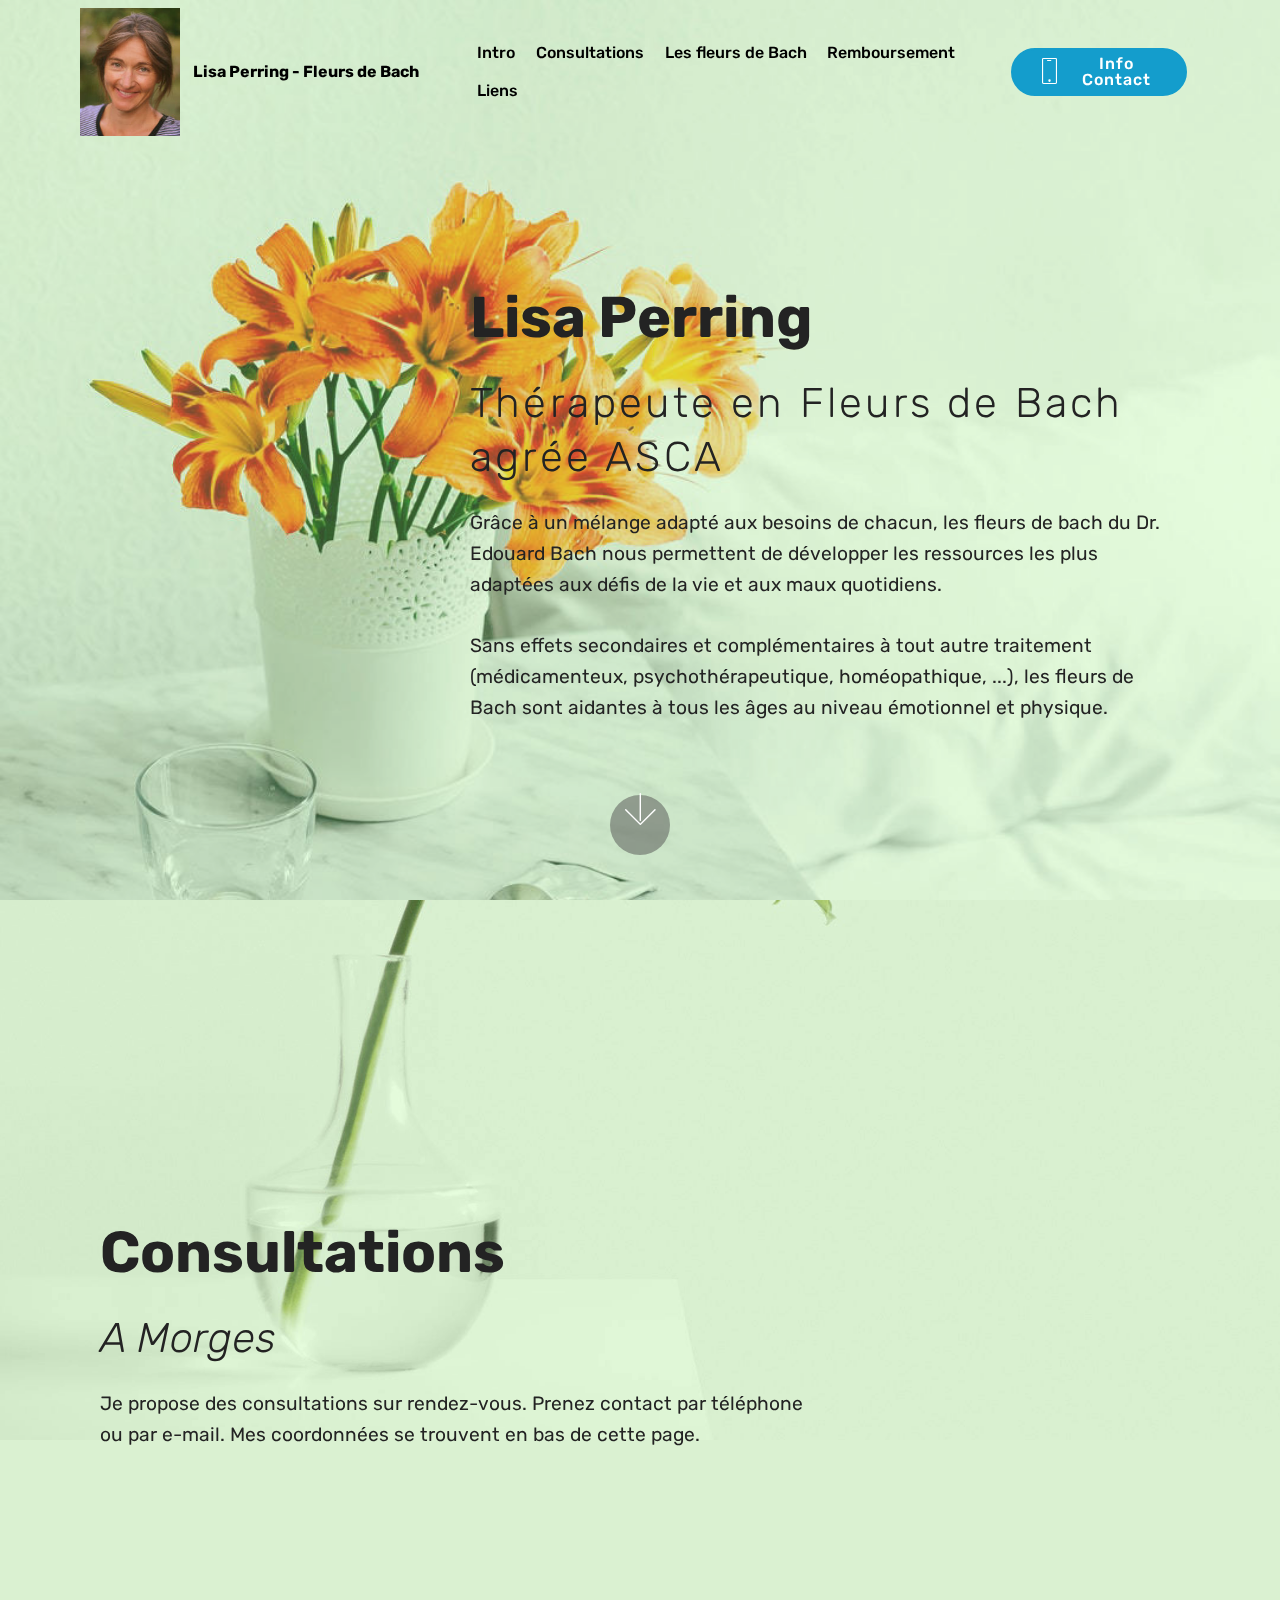
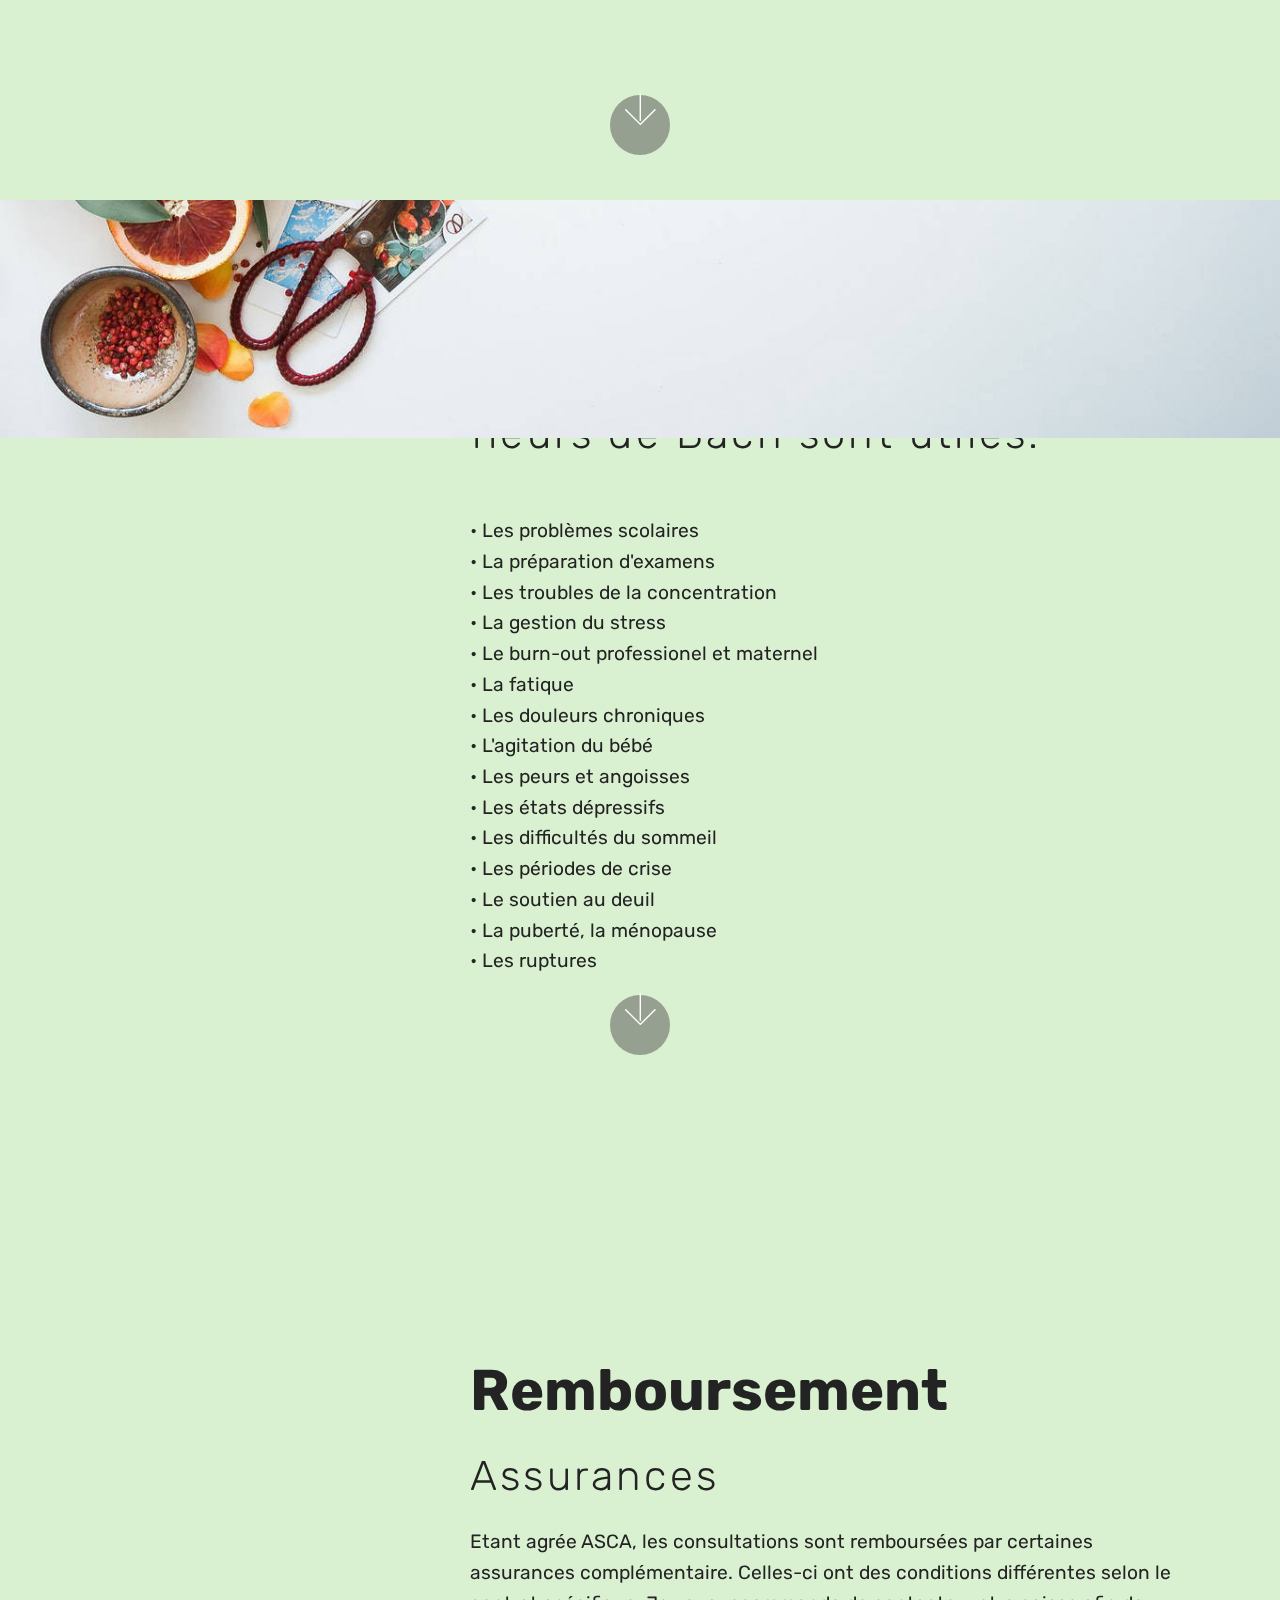
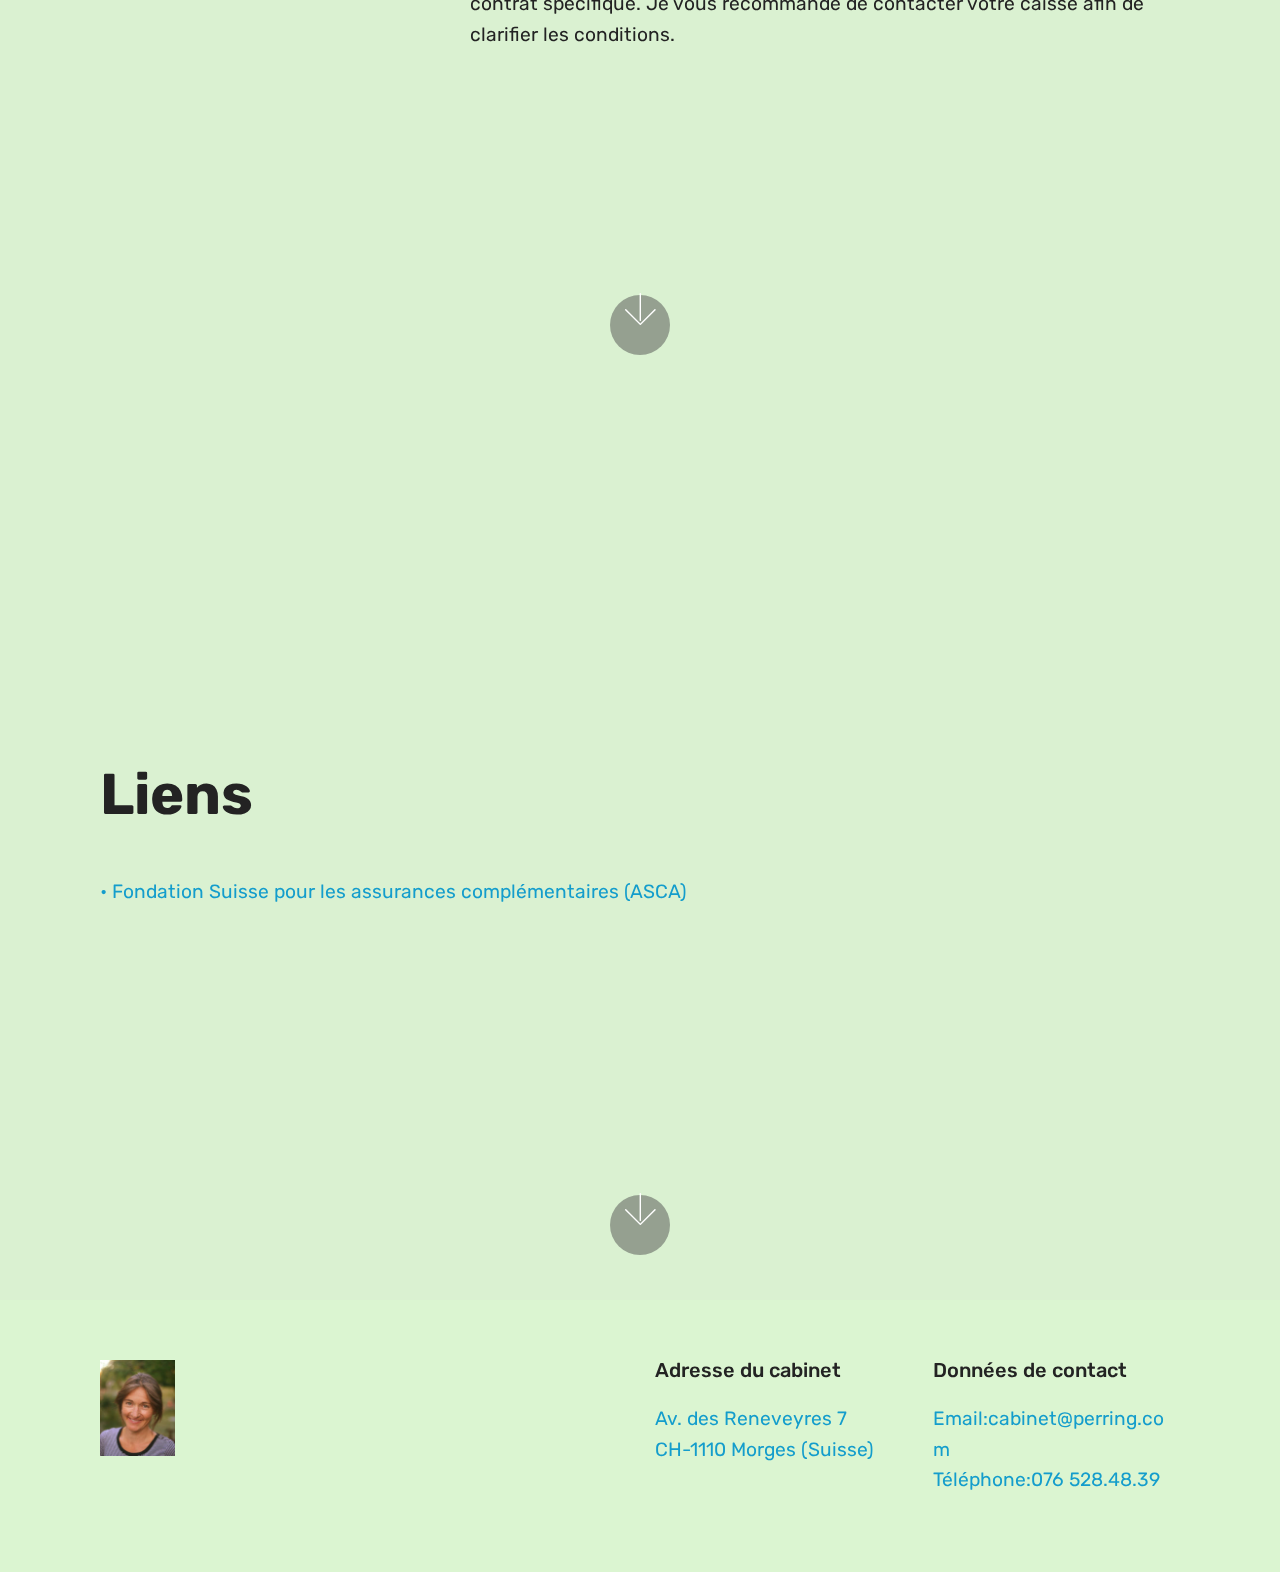
==== index.html @ 77d09613 "create github pages" ====
<!DOCTYPE html>
<html >
<head>
  <!-- Site made with Mobirise Website Builder v4.7.1, https://mobirise.com -->
  <meta charset="UTF-8">
  <meta http-equiv="X-UA-Compatible" content="IE=edge">
  <meta name="generator" content="Mobirise v4.7.1, mobirise.com">
  <meta name="viewport" content="width=device-width, initial-scale=1, minimum-scale=1">
  <link rel="shortcut icon" href="assets/images/img-2316-476x607-1-206x263.jpg" type="image/x-icon">
  <meta name="description" content="Lisa Perring
Psychologue Psychothérapeute
à Morges et à Lausanne, Suisse">
  <title>Home</title>
  <link rel="stylesheet" href="assets/web/assets/mobirise-icons/mobirise-icons.css">
  <link rel="stylesheet" href="assets/tether/tether.min.css">
  <link rel="stylesheet" href="assets/bootstrap/css/bootstrap.min.css">
  <link rel="stylesheet" href="assets/bootstrap/css/bootstrap-grid.min.css">
  <link rel="stylesheet" href="assets/bootstrap/css/bootstrap-reboot.min.css">
  <link rel="stylesheet" href="assets/socicon/css/styles.css">
  <link rel="stylesheet" href="assets/dropdown/css/style.css">
  <link rel="stylesheet" href="assets/theme/css/style.css">
  <link rel="stylesheet" href="assets/mobirise/css/mbr-additional.css" type="text/css">
  
  
  
</head>
<body>
  <section class="menu cid-r0YOyuI8vA" once="menu" id="menu2-h">

    

    <nav class="navbar navbar-expand beta-menu navbar-dropdown align-items-center navbar-fixed-top navbar-toggleable-sm bg-color transparent">
        <button class="navbar-toggler navbar-toggler-right" type="button" data-toggle="collapse" data-target="#navbarSupportedContent" aria-controls="navbarSupportedContent" aria-expanded="false" aria-label="Toggle navigation">
            <div class="hamburger">
                <span></span>
                <span></span>
                <span></span>
                <span></span>
            </div>
        </button>
        <div class="menu-logo">
            <div class="navbar-brand">
                <span class="navbar-logo">
                    <a href="portrait.html">
                        <img src="assets/images/img-2316-476x607-1-206x263.jpg" alt="Lisa Perring" title="" style="height: 8rem;">
                    </a>
                </span>
                <span class="navbar-caption-wrap"><a class="navbar-caption text-black display-4" href="index.html#footer1-2">Lisa Perring - Fleurs de Bach</a></span>
            </div>
        </div>
        <div class="collapse navbar-collapse" id="navbarSupportedContent">
            <ul class="navbar-nav nav-dropdown" data-app-modern-menu="true"><li class="nav-item">
                    <a class="nav-link link text-black display-4" href="index.html#header10-7">
                        Intro</a>
                </li>
                <li class="nav-item">
                    <a class="nav-link link text-black display-4" href="index.html#header9-b">
                        Consultations</a>
                </li><li class="nav-item"><a class="nav-link link text-black display-4" href="index.html#header10-d">Les fleurs de Bach</a></li><li class="nav-item"><a class="nav-link link text-black display-4" href="index.html#header10-l">
                        Remboursement</a></li><li class="nav-item"><a class="nav-link link text-black display-4" href="index.html#features13-j">
                        Liens</a></li><li class="nav-item"><a class="nav-link link text-black display-4" href="index.html#features13-j"></a></li></ul>
            <div class="navbar-buttons mbr-section-btn"><a class="btn btn-sm btn-primary display-4" href="index.html#footer1-2">
                    <span class="btn-icon mbri-mobile mbr-iconfont mbr-iconfont-btn">
                    </span>Info Contact</a></div>
        </div>
    </nav>
</section>

<section class="engine"><a href="https://mobirise.ws">Mobirise</a></section><section class="header10 cid-r0YFsE77Mt mbr-fullscreen mbr-parallax-background" id="header10-7">

    

    <div class="mbr-overlay" style="opacity: 0.3; background-color: rgb(173, 250, 144);">
    </div>

    <div class="container">
        <div class="media-container-column mbr-white col-lg-8 col-md-10 ml-auto">
            <h1 class="mbr-section-title align-right mbr-bold pb-3 mbr-fonts-style display-1">
                <br><br>Lisa Perring</h1>
            <h3 class="mbr-section-subtitle align-right mbr-light pb-3 mbr-fonts-style display-2">
                Thérapeute en Fleurs de Bach agrée ASCA<br></h3>
            <p class="mbr-text align-right pb-3 mbr-fonts-style display-7">Grâce à un mélange adapté aux besoins de chacun, les fleurs de bach du Dr. Edouard Bach nous permettent de développer les ressources les plus adaptées aux défis de la vie et aux maux quotidiens.<br><br>Sans effets secondaires et complémentaires à tout autre traitement (médicamenteux, psychothérapeutique, homéopathique, ...), les fleurs de Bach sont aidantes à tous les âges au niveau émotionnel et physique.<br>
            </p>
            
        </div>
    </div>

    <div class="mbr-arrow hidden-sm-down" aria-hidden="true">
        <a href="#next">
            <i class="mbri-down mbr-iconfont"></i>
        </a>
    </div>
</section>

<section class="header9 cid-r0YI97Ew5Q mbr-fullscreen mbr-parallax-background" id="header9-b">

    

    <div class="mbr-overlay" style="opacity: 0.3; background-color: rgb(173, 250, 144);">
    </div>

    <div class="container">
        <div class="media-container-column mbr-white col-md-8">
            <h1 class="mbr-section-title align-left mbr-bold pb-3 mbr-fonts-style display-1">
                Consultations</h1>
            <h3 class="mbr-section-subtitle align-left mbr-light pb-3 mbr-fonts-style display-2">
                A Morges</h3>
            <p class="mbr-text align-left pb-3 mbr-fonts-style display-7">
                Je propose des consultations sur rendez-vous. Prenez contact par téléphone ou par e-mail. Mes coordonnées se trouvent en bas de cette page.<br>
            </p>
            
        </div>
    </div>

    <div class="mbr-arrow hidden-sm-down" aria-hidden="true">
        <a href="#next">
            <i class="mbri-down mbr-iconfont"></i>
        </a>
    </div>
</section>

<section class="header10 cid-r0YLn61KOE mbr-fullscreen mbr-parallax-background" id="header10-d">

    

    <div class="mbr-overlay" style="opacity: 0.3; background-color: rgb(173, 250, 144);">
    </div>

    <div class="container">
        <div class="media-container-column mbr-white col-lg-8 col-md-10 ml-auto">
            <h1 class="mbr-section-title align-right mbr-bold pb-3 mbr-fonts-style display-1">
                Les fleurs de Bach</h1>
            <h3 class="mbr-section-subtitle align-right mbr-light pb-3 mbr-fonts-style display-2">Exemples de situations où les fleurs de Bach sont utiles:</h3>
            <p class="mbr-text align-right pb-3 mbr-fonts-style display-7"><br>• Les problèmes scolaires<br>• La préparation d'examens<br>• Les troubles de la concentration<br>• La gestion du stress<br>• Le burn-out professionel et maternel<br>• La fatique<br>• Les douleurs chroniques<br>• L'agitation du bébé<br>• Les peurs et angoisses<br>• Les états dépressifs<br>• Les difficultés du sommeil<br>• Les périodes de crise<br>• Le soutien au deuil<br>• La puberté, la ménopause<br>• Les ruptures<br><br></p>
            
        </div>
    </div>

    <div class="mbr-arrow hidden-sm-down" aria-hidden="true">
        <a href="#next">
            <i class="mbri-down mbr-iconfont"></i>
        </a>
    </div>
</section>

<section class="header10 cid-r0Z6fvhuF3 mbr-fullscreen mbr-parallax-background" id="header10-l">

    

    <div class="mbr-overlay" style="opacity: 0.3; background-color: rgb(173, 250, 144);">
    </div>

    <div class="container">
        <div class="media-container-column mbr-white col-lg-8 col-md-10 ml-auto">
            <h1 class="mbr-section-title align-right mbr-bold pb-3 mbr-fonts-style display-1">
                Remboursement</h1>
            <h3 class="mbr-section-subtitle align-right mbr-light pb-3 mbr-fonts-style display-2">
                Assurances
            </h3>
            <p class="mbr-text align-right pb-3 mbr-fonts-style display-7">Etant agrée ASCA, les consultations sont remboursées par certaines assurances complémentaire. Celles-ci ont des conditions différentes selon le contrat spécifique. Je vous recommande de contacter votre caisse afin de clarifier les conditions. 
<br>
<br><br></p>
            
        </div>
    </div>

    <div class="mbr-arrow hidden-sm-down" aria-hidden="true">
        <a href="#next">
            <i class="mbri-down mbr-iconfont"></i>
        </a>
    </div>
</section>

<section class="header9 cid-r0ZU2WTufn mbr-fullscreen mbr-parallax-background" id="header9-o">

    

    <div class="mbr-overlay" style="opacity: 0.3; background-color: rgb(173, 250, 144);">
    </div>

    <div class="container">
        <div class="media-container-column mbr-white col-md-8">
            <h1 class="mbr-section-title align-left mbr-bold pb-3 mbr-fonts-style display-1">Liens</h1>
            <h3 class="mbr-section-subtitle align-left mbr-light pb-3 mbr-fonts-style display-2"></h3>
            <p class="mbr-text align-left pb-3 mbr-fonts-style display-7"><a href="http://www.asca.ch/" target="_blank">• Fondation Suisse pour les assurances complémentaires (ASCA)</a><br></p>
            
        </div>
    </div>

    <div class="mbr-arrow hidden-sm-down" aria-hidden="true">
        <a href="#next">
            <i class="mbri-down mbr-iconfont"></i>
        </a>
    </div>
</section>

<section class="cid-r0YBM4GACG" id="footer1-2">

    

    

    <div class="container">
        <div class="media-container-row content text-white">
            <div class="col-12 col-md-3">
                <div class="media-wrap">
                    <a href="portrait.html">
                        <img src="assets/images/img-2316-476x607-154x196.jpg" alt="Lisa Perring" title="">
                    </a>
                </div>
            </div>
            <div class="col-12 col-md-3 mbr-fonts-style display-7">
                <h5 class="pb-3"></h5>
                <p class="mbr-text"><br><br></p>
            </div>
            <div class="col-12 col-md-3 mbr-fonts-style display-7">
                <h5 class="pb-3">Adresse du cabinet&nbsp;</h5>
                <p class="mbr-text"><a href="https://goo.gl/maps/WvQCCeCh9PP2" target="_blank">Av. des Reneveyres 7</a><br><a href="https://goo.gl/maps/WvQCCeCh9PP2" target="_blank">CH-1110 Morges (Suisse)</a></p>
            </div>
            <div class="col-12 col-md-3 mbr-fonts-style display-7">
                <h5 class="pb-3">Données de contact</h5>
                <p class="mbr-text"><a href="mailto:cabinet@perring.com">Email:cabinet@perring.com</a><br><a href="tel:+41765284839">Téléphone:076 528.48.39</a><br></p>
            </div>
        </div>
        
    </div>
</section>


  <script src="assets/web/assets/jquery/jquery.min.js"></script>
  <script src="assets/popper/popper.min.js"></script>
  <script src="assets/tether/tether.min.js"></script>
  <script src="assets/bootstrap/js/bootstrap.min.js"></script>
  <script src="assets/dropdown/js/script.min.js"></script>
  <script src="assets/touchswipe/jquery.touch-swipe.min.js"></script>
  <script src="assets/parallax/jarallax.min.js"></script>
  <script src="assets/smoothscroll/smooth-scroll.js"></script>
  <script src="assets/theme/js/script.js"></script>
  
  
</body>
</html>
---- assets/web/assets/mobirise-icons/mobirise-icons.css ----
@font-face {
  font-family: 'MobiriseIcons';
  src:  url('mobirise-icons.eot?spat4u');
  src:  url('mobirise-icons.eot?spat4u#iefix') format('embedded-opentype'),
    url('mobirise-icons.ttf?spat4u') format('truetype'),
    url('mobirise-icons.woff?spat4u') format('woff'),
    url('mobirise-icons.svg?spat4u#MobiriseIcons') format('svg');
  font-weight: normal;
  font-style: normal;
}

[class^="mbri-"], [class*=" mbri-"] {
  /* use !important to prevent issues with browser extensions that change fonts */
  font-family: MobiriseIcons !important;
  speak: none;
  font-style: normal;
  font-weight: normal;
  font-variant: normal;
  text-transform: none;
  line-height: 1;

  /* Better Font Rendering =========== */
  -webkit-font-smoothing: antialiased;
  -moz-osx-font-smoothing: grayscale;
}

.mbri-add-submenu:before {
  content: "\e900";
}
.mbri-alert:before {
  content: "\e901";
}
.mbri-align-center:before {
  content: "\e902";
}
.mbri-align-justify:before {
  content: "\e903";
}
.mbri-align-left:before {
  content: "\e904";
}
.mbri-align-right:before {
  content: "\e905";
}
.mbri-android:before {
  content: "\e906";
}
.mbri-apple:before {
  content: "\e907";
}
.mbri-arrow-down:before {
  content: "\e908";
}
.mbri-arrow-next:before {
  content: "\e909";
}
.mbri-arrow-prev:before {
  content: "\e90a";
}
.mbri-arrow-up:before {
  content: "\e90b";
}
.mbri-bold:before {
  content: "\e90c";
}
.mbri-bookmark:before {
  content: "\e90d";
}
.mbri-bootstrap:before {
  content: "\e90e";
}
.mbri-briefcase:before {
  content: "\e90f";
}
.mbri-browse:before {
  content: "\e910";
}
.mbri-bulleted-list:before {
  content: "\e911";
}
.mbri-calendar:before {
  content: "\e912";
}
.mbri-camera:before {
  content: "\e913";
}
.mbri-cart-add:before {
  content: "\e914";
}
.mbri-cart-full:before {
  content: "\e915";
}
.mbri-cash:before {
  content: "\e916";
}
.mbri-change-style:before {
  content: "\e917";
}
.mbri-chat:before {
  content: "\e918";
}
.mbri-clock:before {
  content: "\e919";
}
.mbri-close:before {
  content: "\e91a";
}
.mbri-cloud:before {
  content: "\e91b";
}
.mbri-code:before {
  content: "\e91c";
}
.mbri-contact-form:before {
  content: "\e91d";
}
.mbri-credit-card:before {
  content: "\e91e";
}
.mbri-cursor-click:before {
  content: "\e91f";
}
.mbri-cust-feedback:before {
  content: "\e920";
}
.mbri-database:before {
  content: "\e921";
}
.mbri-delivery:before {
  content: "\e922";
}
.mbri-desktop:before {
  content: "\e923";
}
.mbri-devices:before {
  content: "\e924";
}
.mbri-down:before {
  content: "\e925";
}
.mbri-download:before {
  content: "\e989";
}
.mbri-drag-n-drop:before {
  content: "\e927";
}
.mbri-drag-n-drop2:before {
  content: "\e928";
}
.mbri-edit:before {
  content: "\e929";
}
.mbri-edit2:before {
  content: "\e92a";
}
.mbri-error:before {
  content: "\e92b";
}
.mbri-extension:before {
  content: "\e92c";
}
.mbri-features:before {
  content: "\e92d";
}
.mbri-file:before {
  content: "\e92e";
}
.mbri-flag:before {
  content: "\e92f";
}
.mbri-folder:before {
  content: "\e930";
}
.mbri-gift:before {
  content: "\e931";
}
.mbri-github:before {
  content: "\e932";
}
.mbri-globe:before {
  content: "\e933";
}
.mbri-globe-2:before {
  content: "\e934";
}
.mbri-growing-chart:before {
  content: "\e935";
}
.mbri-hearth:before {
  content: "\e936";
}
.mbri-help:before {
  content: "\e937";
}
.mbri-home:before {
  content: "\e938";
}
.mbri-hot-cup:before {
  content: "\e939";
}
.mbri-idea:before {
  content: "\e93a";
}
.mbri-image-gallery:before {
  content: "\e93b";
}
.mbri-image-slider:before {
  content: "\e93c";
}
.mbri-info:before {
  content: "\e93d";
}
.mbri-italic:before {
  content: "\e93e";
}
.mbri-key:before {
  content: "\e93f";
}
.mbri-laptop:before {
  content: "\e940";
}
.mbri-layers:before {
  content: "\e941";
}
.mbri-left-right:before {
  content: "\e942";
}
.mbri-left:before {
  content: "\e943";
}
.mbri-letter:before {
  content: "\e944";
}
.mbri-like:before {
  content: "\e945";
}
.mbri-link:before {
  content: "\e946";
}
.mbri-lock:before {
  content: "\e947";
}
.mbri-login:before {
  content: "\e948";
}
.mbri-logout:before {
  content: "\e949";
}
.mbri-magic-stick:before {
  content: "\e94a";
}
.mbri-map-pin:before {
  content: "\e94b";
}
.mbri-menu:before {
  content: "\e94c";
}
.mbri-mobile:before {
  content: "\e94d";
}
.mbri-mobile2:before {
  content: "\e94e";
}
.mbri-mobirise:before {
  content: "\e94f";
}
.mbri-more-horizontal:before {
  content: "\e950";
}
.mbri-more-vertical:before {
  content: "\e951";
}
.mbri-music:before {
  content: "\e952";
}
.mbri-new-file:before {
  content: "\e953";
}
.mbri-numbered-list:before {
  content: "\e954";
}
.mbri-opened-folder:before {
  content: "\e955";
}
.mbri-pages:before {
  content: "\e956";
}
.mbri-paper-plane:before {
  content: "\e957";
}
.mbri-paperclip:before {
  content: "\e958";
}
.mbri-photo:before {
  content: "\e959";
}
.mbri-photos:before {
  content: "\e95a";
}
.mbri-pin:before {
  content: "\e95b";
}
.mbri-play:before {
  content: "\e95c";
}
.mbri-plus:before {
  content: "\e95d";
}
.mbri-preview:before {
  content: "\e95e";
}
.mbri-print:before {
  content: "\e95f";
}
.mbri-protect:before {
  content: "\e960";
}
.mbri-question:before {
  content: "\e961";
}
.mbri-quote-left:before {
  content: "\e962";
}
.mbri-quote-right:before {
  content: "\e963";
}
.mbri-refresh:before {
  content: "\e964";
}
.mbri-responsive:before {
  content: "\e965";
}
.mbri-right:before {
  content: "\e966";
}
.mbri-rocket:before {
  content: "\e967";
}
.mbri-sad-face:before {
  content: "\e968";
}
.mbri-sale:before {
  content: "\e969";
}
.mbri-save:before {
  content: "\e96a";
}
.mbri-search:before {
  content: "\e96b";
}
.mbri-setting:before {
  content: "\e96c";
}
.mbri-setting2:before {
  content: "\e96d";
}
.mbri-setting3:before {
  content: "\e96e";
}
.mbri-share:before {
  content: "\e96f";
}
.mbri-shopping-bag:before {
  content: "\e970";
}
.mbri-shopping-basket:before {
  content: "\e971";
}
.mbri-shopping-cart:before {
  content: "\e972";
}
.mbri-sites:before {
  content: "\e973";
}
.mbri-smile-face:before {
  content: "\e974";
}
.mbri-speed:before {
  content: "\e975";
}
.mbri-star:before {
  content: "\e976";
}
.mbri-success:before {
  content: "\e977";
}
.mbri-sun:before {
  content: "\e978";
}
.mbri-sun2:before {
  content: "\e979";
}
.mbri-tablet:before {
  content: "\e97a";
}
.mbri-tablet-vertical:before {
  content: "\e97b";
}
.mbri-target:before {
  content: "\e97c";
}
.mbri-timer:before {
  content: "\e97d";
}
.mbri-to-ftp:before {
  content: "\e97e";
}
.mbri-to-local-drive:before {
  content: "\e97f";
}
.mbri-touch-swipe:before {
  content: "\e980";
}
.mbri-touch:before {
  content: "\e981";
}
.mbri-trash:before {
  content: "\e982";
}
.mbri-underline:before {
  content: "\e983";
}
.mbri-unlink:before {
  content: "\e984";
}
.mbri-unlock:before {
  content: "\e985";
}
.mbri-up-down:before {
  content: "\e986";
}
.mbri-up:before {
  content: "\e987";
}
.mbri-update:before {
  content: "\e988";
}
.mbri-upload:before {
 content: "\e926"; 
}
.mbri-user:before {
  content: "\e98a";
}
.mbri-user2:before {
  content: "\e98b";
}
.mbri-users:before {
  content: "\e98c";
}
.mbri-video:before {
  content: "\e98d";
}
.mbri-video-play:before {
  content: "\e98e";
}
.mbri-watch:before {
  content: "\e98f";
}
.mbri-website-theme:before {
  content: "\e990";
}
.mbri-wifi:before {
  content: "\e991";
}
.mbri-windows:before {
  content: "\e992";
}
.mbri-zoom-out:before {
  content: "\e993";
}
.mbri-redo:before {
  content: "\e994";
}
.mbri-undo:before {
  content: "\e995";
}
---- assets/socicon/css/styles.css ----
@charset "UTF-8";

@font-face {
  font-family: "socicon";
  src:url("../fonts/socicon.eot");
  src:url("../fonts/socicon.eot?#iefix") format("embedded-opentype"),
    url("../fonts/socicon.woff") format("woff"),
    url("../fonts/socicon.ttf") format("truetype"),
    url("../fonts/socicon.svg#socicon") format("svg");
  font-weight: normal;
  font-style: normal;

}

[data-icon]:before {
  font-family: "socicon" !important;
  content: attr(data-icon);
  font-style: normal !important;
  font-weight: normal !important;
  font-variant: normal !important;
  text-transform: none !important;
  speak: none;
  line-height: 1;
  -webkit-font-smoothing: antialiased;
  -moz-osx-font-smoothing: grayscale;
}

[class^="socicon-"]:before,
[class*=" socicon-"]:before {
  font-family: "socicon" !important;
  font-style: normal !important;
  font-weight: normal !important;
  font-variant: normal !important;
  text-transform: none !important;
  speak: none;
  line-height: 1;
  -webkit-font-smoothing: antialiased;
  -moz-osx-font-smoothing: grayscale;
}

.socicon-modelmayhem:before {
  content: "\e000";
}
.socicon-mixcloud:before {
  content: "\e001";
}
.socicon-drupal:before {
  content: "\e002";
}
.socicon-swarm:before {
  content: "\e003";
}
.socicon-istock:before {
  content: "\e004";
}
.socicon-yammer:before {
  content: "\e005";
}
.socicon-ello:before {
  content: "\e006";
}
.socicon-stackoverflow:before {
  content: "\e007";
}
.socicon-persona:before {
  content: "\e008";
}
.socicon-triplej:before {
  content: "\e009";
}
.socicon-houzz:before {
  content: "\e00a";
}
.socicon-rss:before {
  content: "\e00b";
}
.socicon-paypal:before {
  content: "\e00c";
}
.socicon-odnoklassniki:before {
  content: "\e00d";
}
.socicon-airbnb:before {
  content: "\e00e";
}
.socicon-periscope:before {
  content: "\e00f";
}
.socicon-outlook:before {
  content: "\e010";
}
.socicon-coderwall:before {
  content: "\e011";
}
.socicon-tripadvisor:before {
  content: "\e012";
}
.socicon-appnet:before {
  content: "\e013";
}
.socicon-goodreads:before {
  content: "\e014";
}
.socicon-tripit:before {
  content: "\e015";
}
.socicon-lanyrd:before {
  content: "\e016";
}
.socicon-slideshare:before {
  content: "\e017";
}
.socicon-buffer:before {
  content: "\e018";
}
.socicon-disqus:before {
  content: "\e019";
}
.socicon-vkontakte:before {
  content: "\e01a";
}
.socicon-whatsapp:before {
  content: "\e01b";
}
.socicon-patreon:before {
  content: "\e01c";
}
.socicon-storehouse:before {
  content: "\e01d";
}
.socicon-pocket:before {
  content: "\e01e";
}
.socicon-mail:before {
  content: "\e01f";
}
.socicon-blogger:before {
  content: "\e020";
}
.socicon-technorati:before {
  content: "\e021";
}
.socicon-reddit:before {
  content: "\e022";
}
.socicon-dribbble:before {
  content: "\e023";
}
.socicon-stumbleupon:before {
  content: "\e024";
}
.socicon-digg:before {
  content: "\e025";
}
.socicon-envato:before {
  content: "\e026";
}
.socicon-behance:before {
  content: "\e027";
}
.socicon-delicious:before {
  content: "\e028";
}
.socicon-deviantart:before {
  content: "\e029";
}
.socicon-forrst:before {
  content: "\e02a";
}
.socicon-play:before {
  content: "\e02b";
}
.socicon-zerply:before {
  content: "\e02c";
}
.socicon-wikipedia:before {
  content: "\e02d";
}
.socicon-apple:before {
  content: "\e02e";
}
.socicon-flattr:before {
  content: "\e02f";
}
.socicon-github:before {
  content: "\e030";
}
.socicon-renren:before {
  content: "\e031";
}
.socicon-friendfeed:before {
  content: "\e032";
}
.socicon-newsvine:before {
  content: "\e033";
}
.socicon-identica:before {
  content: "\e034";
}
.socicon-bebo:before {
  content: "\e035";
}
.socicon-zynga:before {
  content: "\e036";
}
.socicon-steam:before {
  content: "\e037";
}
.socicon-xbox:before {
  content: "\e038";
}
.socicon-windows:before {
  content: "\e039";
}
.socicon-qq:before {
  content: "\e03a";
}
.socicon-douban:before {
  content: "\e03b";
}
.socicon-meetup:before {
  content: "\e03c";
}
.socicon-playstation:before {
  content: "\e03d";
}
.socicon-android:before {
  content: "\e03e";
}
.socicon-snapchat:before {
  content: "\e03f";
}
.socicon-twitter:before {
  content: "\e040";
}
.socicon-facebook:before {
  content: "\e041";
}
.socicon-googleplus:before {
  content: "\e042";
}
.socicon-pinterest:before {
  content: "\e043";
}
.socicon-foursquare:before {
  content: "\e044";
}
.socicon-yahoo:before {
  content: "\e045";
}
.socicon-skype:before {
  content: "\e046";
}
.socicon-yelp:before {
  content: "\e047";
}
.socicon-feedburner:before {
  content: "\e048";
}
.socicon-linkedin:before {
  content: "\e049";
}
.socicon-viadeo:before {
  content: "\e04a";
}
.socicon-xing:before {
  content: "\e04b";
}
.socicon-myspace:before {
  content: "\e04c";
}
.socicon-soundcloud:before {
  content: "\e04d";
}
.socicon-spotify:before {
  content: "\e04e";
}
.socicon-grooveshark:before {
  content: "\e04f";
}
.socicon-lastfm:before {
  content: "\e050";
}
.socicon-youtube:before {
  content: "\e051";
}
.socicon-vimeo:before {
  content: "\e052";
}
.socicon-dailymotion:before {
  content: "\e053";
}
.socicon-vine:before {
  content: "\e054";
}
.socicon-flickr:before {
  content: "\e055";
}
.socicon-500px:before {
  content: "\e056";
}
.socicon-wordpress:before {
  content: "\e058";
}
.socicon-tumblr:before {
  content: "\e059";
}
.socicon-twitch:before {
  content: "\e05a";
}
.socicon-8tracks:before {
  content: "\e05b";
}
.socicon-amazon:before {
  content: "\e05c";
}
.socicon-icq:before {
  content: "\e05d";
}
.socicon-smugmug:before {
  content: "\e05e";
}
.socicon-ravelry:before {
  content: "\e05f";
}
.socicon-weibo:before {
  content: "\e060";
}
.socicon-baidu:before {
  content: "\e061";
}
.socicon-angellist:before {
  content: "\e062";
}
.socicon-ebay:before {
  content: "\e063";
}
.socicon-imdb:before {
  content: "\e064";
}
.socicon-stayfriends:before {
  content: "\e065";
}
.socicon-residentadvisor:before {
  content: "\e066";
}
.socicon-google:before {
  content: "\e067";
}
.socicon-yandex:before {
  content: "\e068";
}
.socicon-sharethis:before {
  content: "\e069";
}
.socicon-bandcamp:before {
  content: "\e06a";
}
.socicon-itunes:before {
  content: "\e06b";
}
.socicon-deezer:before {
  content: "\e06c";
}
.socicon-telegram:before {
  content: "\e06e";
}
.socicon-openid:before {
  content: "\e06f";
}
.socicon-amplement:before {
  content: "\e070";
}
.socicon-viber:before {
  content: "\e071";
}
.socicon-zomato:before {
  content: "\e072";
}
.socicon-draugiem:before {
  content: "\e074";
}
.socicon-endomodo:before {
  content: "\e075";
}
.socicon-filmweb:before {
  content: "\e076";
}
.socicon-stackexchange:before {
  content: "\e077";
}
.socicon-wykop:before {
  content: "\e078";
}
.socicon-teamspeak:before {
  content: "\e079";
}
.socicon-teamviewer:before {
  content: "\e07a";
}
.socicon-ventrilo:before {
  content: "\e07b";
}
.socicon-younow:before {
  content: "\e07c";
}
.socicon-raidcall:before {
  content: "\e07d";
}
.socicon-mumble:before {
  content: "\e07e";
}
.socicon-medium:before {
  content: "\e06d";
}
.socicon-bebee:before {
  content: "\e07f";
}
.socicon-hitbox:before {
  content: "\e080";
}
.socicon-reverbnation:before {
  content: "\e081";
}
.socicon-formulr:before {
  content: "\e082";
}
.socicon-instagram:before {
  content: "\e057";
}
.socicon-battlenet:before {
  content: "\e083";
}
.socicon-chrome:before {
  content: "\e084";
}
.socicon-discord:before {
  content: "\e086";
}
.socicon-issuu:before {
  content: "\e087";
}
.socicon-macos:before {
  content: "\e088";
}
.socicon-firefox:before {
  content: "\e089";
}
.socicon-opera:before {
  content: "\e08d";
}
.socicon-keybase:before {
  content: "\e090";
}
.socicon-alliance:before {
  content: "\e091";
}
.socicon-livejournal:before {
  content: "\e092";
}
.socicon-googlephotos:before {
  content: "\e093";
}
.socicon-horde:before {
  content: "\e094";
}
.socicon-etsy:before {
  content: "\e095";
}
.socicon-zapier:before {
  content: "\e096";
}
.socicon-google-scholar:before {
  content: "\e097";
}
.socicon-researchgate:before {
  content: "\e098";
}
.socicon-wechat:before {
  content: "\e099";
}
.socicon-strava:before {
  content: "\e09a";
}
.socicon-line:before {
  content: "\e09b";
}
.socicon-lyft:before {
  content: "\e09c";
}
.socicon-uber:before {
  content: "\e09d";
}
.socicon-songkick:before {
  content: "\e09e";
}
.socicon-viewbug:before {
  content: "\e09f";
}
.socicon-googlegroups:before {
  content: "\e0a0";
}
.socicon-quora:before {
  content: "\e073";
}
.socicon-diablo:before {
  content: "\e085";
}
.socicon-blizzard:before {
  content: "\e0a1";
}
.socicon-hearthstone:before {
  content: "\e08b";
}
.socicon-heroes:before {
  content: "\e08a";
}
.socicon-overwatch:before {
  content: "\e08c";
}
.socicon-warcraft:before {
  content: "\e08e";
}
.socicon-starcraft:before {
  content: "\e08f";
}
.socicon-beam:before {
  content: "\e0a2";
}
.socicon-curse:before {
  content: "\e0a3";
}
.socicon-player:before {
  content: "\e0a4";
}
.socicon-streamjar:before {
  content: "\e0a5";
}
.socicon-nintendo:before {
  content: "\e0a6";
}
.socicon-hellocoton:before {
  content: "\e0a7";
}
---- assets/dropdown/css/style.css ----
.navbar-dropdown {
  left: 0;
  padding: 0;
  position: absolute;
  right: 0;
  top: 0;
  transition: all 0.45s ease;
  z-index: 1030;
  background: #282828; }
  .navbar-dropdown .navbar-logo {
    margin-right: 0.8rem;
    transition: margin 0.3s ease-in-out;
    vertical-align: middle; }
    .navbar-dropdown .navbar-logo img {
      height: 3.125rem;
      transition: all 0.3s ease-in-out; }
    .navbar-dropdown .navbar-logo.mbr-iconfont {
      font-size: 3.125rem;
      line-height: 3.125rem; }
  .navbar-dropdown .navbar-caption {
    font-weight: 700;
    white-space: normal;
    vertical-align: -4px;
    line-height: 3.125rem !important; }
    .navbar-dropdown .navbar-caption, .navbar-dropdown .navbar-caption:hover {
      color: inherit;
      text-decoration: none; }
  .navbar-dropdown .mbr-iconfont + .navbar-caption {
    vertical-align: -1px; }
  .navbar-dropdown.navbar-fixed-top {
    position: fixed; }
  .navbar-dropdown .navbar-brand span {
    vertical-align: -4px; }
  .navbar-dropdown.bg-color.transparent {
    background: none; }
  .navbar-dropdown.navbar-short .navbar-brand {
    padding: 0.625rem 0; }
    .navbar-dropdown.navbar-short .navbar-brand span {
      vertical-align: -1px; }
  .navbar-dropdown.navbar-short .navbar-caption {
    line-height: 2.375rem !important;
    vertical-align: -2px; }
  .navbar-dropdown.navbar-short .navbar-logo {
    margin-right: 0.5rem; }
    .navbar-dropdown.navbar-short .navbar-logo img {
      height: 2.375rem; }
    .navbar-dropdown.navbar-short .navbar-logo.mbr-iconfont {
      font-size: 2.375rem;
      line-height: 2.375rem; }
  .navbar-dropdown.navbar-short .mbr-table-cell {
    height: 3.625rem; }
  .navbar-dropdown .navbar-close {
    left: 0.6875rem;
    position: fixed;
    top: 0.75rem;
    z-index: 1000; }
  .navbar-dropdown .hamburger-icon {
    content: "";
    display: inline-block;
    vertical-align: middle;
    width: 16px;
    -webkit-box-shadow: 0 -6px 0 1px #282828,0 0 0 1px #282828,0 6px 0 1px #282828;
    -moz-box-shadow: 0 -6px 0 1px #282828,0 0 0 1px #282828,0 6px 0 1px #282828;
    box-shadow: 0 -6px 0 1px #282828,0 0 0 1px #282828,0 6px 0 1px #282828; }

.dropdown-menu .dropdown-toggle[data-toggle="dropdown-submenu"]::after {
  border-bottom: 0.35em solid transparent;
  border-left: 0.35em solid;
  border-right: 0;
  border-top: 0.35em solid transparent;
  margin-left: 0.3rem; }

.dropdown-menu .dropdown-item:focus {
  outline: 0; }

.nav-dropdown {
  font-size: 0.75rem;
  font-weight: 500;
  height: auto !important; }
  .nav-dropdown .nav-btn {
    padding-left: 1rem; }
  .nav-dropdown .link {
    margin: .667em 1.667em;
    font-weight: 500;
    padding: 0;
    transition: color .2s ease-in-out; }
    .nav-dropdown .link.dropdown-toggle {
      margin-right: 2.583em; }
      .nav-dropdown .link.dropdown-toggle::after {
        margin-left: .25rem;
        border-top: 0.35em solid;
        border-right: 0.35em solid transparent;
        border-left: 0.35em solid transparent;
        border-bottom: 0; }
      .nav-dropdown .link.dropdown-toggle[aria-expanded="true"] {
        margin: 0;
        padding: 0.667em 3.263em  0.667em 1.667em; }
  .nav-dropdown .link::after,
  .nav-dropdown .dropdown-item::after {
    color: inherit; }
  .nav-dropdown .btn {
    font-size: 0.75rem;
    font-weight: 700;
    letter-spacing: 0;
    margin-bottom: 0;
    padding-left: 1.25rem;
    padding-right: 1.25rem; }
  .nav-dropdown .dropdown-menu {
    border-radius: 0;
    border: 0;
    left: 0;
    margin: 0;
    padding-bottom: 1.25rem;
    padding-top: 1.25rem;
    position: relative; }
  .nav-dropdown .dropdown-submenu {
    margin-left: 0.125rem;
    top: 0; }
  .nav-dropdown .dropdown-item {
    font-weight: 500;
    line-height: 2;
    padding: 0.3846em 4.615em 0.3846em 1.5385em;
    position: relative;
    transition: color .2s ease-in-out, background-color .2s ease-in-out; }
    .nav-dropdown .dropdown-item::after {
      margin-top: -0.3077em;
      position: absolute;
      right: 1.1538em;
      top: 50%; }
    .nav-dropdown .dropdown-item:focus, .nav-dropdown .dropdown-item:hover {
      background: none; }

@media (max-width: 767px) {
  .nav-dropdown.navbar-toggleable-sm {
    bottom: 0;
    display: none;
    left: 0;
    overflow-x: hidden;
    position: fixed;
    top: 0;
    transform: translateX(-100%);
    -ms-transform: translateX(-100%);
    -webkit-transform: translateX(-100%);
    width: 18.75rem;
    z-index: 999; } }
.nav-dropdown.navbar-toggleable-xl {
  bottom: 0;
  display: none;
  left: 0;
  overflow-x: hidden;
  position: fixed;
  top: 0;
  transform: translateX(-100%);
  -ms-transform: translateX(-100%);
  -webkit-transform: translateX(-100%);
  width: 18.75rem;
  z-index: 999; }

.nav-dropdown-sm {
  display: block !important;
  overflow-x: hidden;
  overflow: auto;
  padding-top: 3.875rem; }
  .nav-dropdown-sm::after {
    content: "";
    display: block;
    height: 3rem;
    width: 100%; }
  .nav-dropdown-sm.collapse.in ~ .navbar-close {
    display: block !important; }
  .nav-dropdown-sm.collapsing, .nav-dropdown-sm.collapse.in {
    transform: translateX(0);
    -ms-transform: translateX(0);
    -webkit-transform: translateX(0);
    transition: all 0.25s ease-out;
    -webkit-transition: all 0.25s ease-out;
    background: #282828; }
  .nav-dropdown-sm.collapsing[aria-expanded="false"] {
    transform: translateX(-100%);
    -ms-transform: translateX(-100%);
    -webkit-transform: translateX(-100%); }
  .nav-dropdown-sm .nav-item {
    display: block;
    margin-left: 0 !important;
    padding-left: 0; }
  .nav-dropdown-sm .link,
  .nav-dropdown-sm .dropdown-item {
    border-top: 1px dotted rgba(255, 255, 255, 0.1);
    font-size: 0.8125rem;
    line-height: 1.6;
    margin: 0 !important;
    padding: 0.875rem 2.4rem 0.875rem 1.5625rem !important;
    position: relative;
    white-space: normal; }
    .nav-dropdown-sm .link:focus, .nav-dropdown-sm .link:hover,
    .nav-dropdown-sm .dropdown-item:focus,
    .nav-dropdown-sm .dropdown-item:hover {
      background: rgba(0, 0, 0, 0.2) !important;
      color: #c0a375; }
  .nav-dropdown-sm .nav-btn {
    position: relative;
    padding: 1.5625rem 1.5625rem 0 1.5625rem; }
    .nav-dropdown-sm .nav-btn::before {
      border-top: 1px dotted rgba(255, 255, 255, 0.1);
      content: "";
      left: 0;
      position: absolute;
      top: 0;
      width: 100%; }
    .nav-dropdown-sm .nav-btn + .nav-btn {
      padding-top: 0.625rem; }
      .nav-dropdown-sm .nav-btn + .nav-btn::before {
        display: none; }
  .nav-dropdown-sm .btn {
    padding: 0.625rem 0; }
  .nav-dropdown-sm .dropdown-toggle[data-toggle="dropdown-submenu"]::after {
    margin-left: .25rem;
    border-top: 0.35em solid;
    border-right: 0.35em solid transparent;
    border-left: 0.35em solid transparent;
    border-bottom: 0; }
  .nav-dropdown-sm .dropdown-toggle[data-toggle="dropdown-submenu"][aria-expanded="true"]::after {
    border-top: 0;
    border-right: 0.35em solid transparent;
    border-left: 0.35em solid transparent;
    border-bottom: 0.35em solid; }
  .nav-dropdown-sm .dropdown-menu {
    margin: 0;
    padding: 0;
    position: relative;
    top: 0;
    left: 0;
    width: 100%;
    border: 0;
    float: none;
    border-radius: 0;
    background: none; }
  .nav-dropdown-sm .dropdown-submenu {
    left: 100%;
    margin-left: 0.125rem;
    margin-top: -1.25rem;
    top: 0; }

.navbar-toggleable-sm .nav-dropdown .dropdown-menu {
  position: absolute; }

.navbar-toggleable-sm .nav-dropdown .dropdown-submenu {
  left: 100%;
  margin-left: 0.125rem;
  margin-top: -1.25rem;
  top: 0; }

.navbar-toggleable-sm.opened .nav-dropdown .dropdown-menu {
  position: relative; }

.navbar-toggleable-sm.opened .nav-dropdown .dropdown-submenu {
  left: 0;
  margin-left: 00rem;
  margin-top: 0rem;
  top: 0; }

.is-builder .nav-dropdown.collapsing {
  transition: none !important; }

/*# sourceMappingURL=style.css.map */
---- assets/theme/css/style.css ----
/*!
 * Mobirise v4 theme (https://mobirise.com/)
 * Copyright 2017 Mobirise
 */
section {
  background-color: #eeeeee; }

section,
.container,
.container-fluid {
  position: relative;
  word-wrap: break-word; }

a.mbr-iconfont:hover {
  text-decoration: none; }

.article .lead p, .article .lead ul, .article .lead ol, .article .lead pre, .article .lead blockquote {
  margin-bottom: 0; }

a {
  font-style: normal;
  font-weight: 400;
  cursor: pointer; }
  a, a:hover {
    text-decoration: none; }

figure {
  margin-bottom: 0; }

body {
  color: #232323; }

h1, h2, h3, h4, h5, h6,
.h1, .h2, .h3, .h4, .h5, .h6,
.display-1, .display-2, .display-3, .display-4 {
  line-height: 1;
  word-break: break-word;
  word-wrap: break-word; }

b, strong {
  font-weight: bold; }

blockquote {
  padding: 10px 0 10px 20px;
  position: relative;
  border-left: 2px solid;
  border-color: #ff3366; }

input:-webkit-autofill, input:-webkit-autofill:hover, input:-webkit-autofill:focus, input:-webkit-autofill:active {
  transition-delay: 9999s;
  transition-property: background-color, color; }

textarea[type="hidden"] {
  display: none; }

body {
  position: relative; }

section {
  background-position: 50% 50%;
  background-repeat: no-repeat;
  background-size: cover; }
  section .mbr-background-video,
  section .mbr-background-video-preview {
    position: absolute;
    bottom: 0;
    left: 0;
    right: 0;
    top: 0; }

.hidden {
  visibility: hidden; }

.mbr-z-index20 {
  z-index: 20; }

/*! Base colors */
.mbr-white {
  color: #ffffff; }

.mbr-black {
  color: #000000; }

.mbr-bg-white {
  background-color: #ffffff; }

.mbr-bg-black {
  background-color: #000000; }

/*! Text-aligns */
.align-left {
  text-align: left; }

.align-center {
  text-align: center; }

.align-right {
  text-align: right; }

@media (max-width: 767px) {
  .align-left, .align-center, .align-right, .mbr-section-btn, .mbr-section-title {
    text-align: center; } }
/*! Font-weight  */
.mbr-light {
  font-weight: 300; }

.mbr-regular {
  font-weight: 400; }

.mbr-semibold {
  font-weight: 500; }

.mbr-bold {
  font-weight: 700; }

/*! Media  */
.media-size-item {
  -webkit-flex: 1 1 auto;
  -moz-flex: 1 1 auto;
  -ms-flex: 1 1 auto;
  -o-flex: 1 1 auto;
  flex: 1 1 auto; }

.media-content {
  -webkit-flex-basis: 100%;
  flex-basis: 100%; }

.media-container-row {
  display: -ms-flexbox;
  display: -webkit-flex;
  display: flex;
  -webkit-flex-direction: row;
  -ms-flex-direction: row;
  flex-direction: row;
  -webkit-flex-wrap: wrap;
  -ms-flex-wrap: wrap;
  flex-wrap: wrap;
  -webkit-justify-content: center;
  -ms-flex-pack: center;
  justify-content: center;
  -webkit-align-content: center;
  -ms-flex-line-pack: center;
  align-content: center;
  -webkit-align-items: start;
  -ms-flex-align: start;
  align-items: start; }
  .media-container-row .media-size-item {
    width: 400px; }

.media-container-column {
  display: -ms-flexbox;
  display: -webkit-flex;
  display: flex;
  -webkit-flex-direction: column;
  -ms-flex-direction: column;
  flex-direction: column;
  -webkit-flex-wrap: wrap;
  -ms-flex-wrap: wrap;
  flex-wrap: wrap;
  -webkit-justify-content: center;
  -ms-flex-pack: center;
  justify-content: center;
  -webkit-align-content: center;
  -ms-flex-line-pack: center;
  align-content: center;
  -webkit-align-items: stretch;
  -ms-flex-align: stretch;
  align-items: stretch; }
  .media-container-column > * {
    width: 100%; }

@media (min-width: 992px) {
  .media-container-row {
    -webkit-flex-wrap: nowrap;
    -ms-flex-wrap: nowrap;
    flex-wrap: nowrap; } }
figure {
  overflow: hidden; }

figure[mbr-media-size] {
  transition: width 0.1s; }

.mbr-figure img, .mbr-figure iframe {
  display: block;
  width: 100%; }

.card {
  background-color: transparent;
  border: none; }

.card-img {
  text-align: center;
  flex-shrink: 0; }

.media {
  max-width: 100%;
  margin: 0 auto; }

.mbr-figure {
  -ms-flex-item-align: center;
  -ms-grid-row-align: center;
  -webkit-align-self: center;
  align-self: center; }

.media-container > div {
  max-width: 100%; }

.mbr-figure img, .card-img img {
  width: 100%; }

@media (max-width: 991px) {
  .media-size-item {
    width: auto !important; }

  .media {
    width: auto; }

  .mbr-figure {
    width: 100% !important; } }
/*! Buttons */
.mbr-section-btn {
  margin-left: -.25rem;
  margin-right: -.25rem;
  font-size: 0; }

nav .mbr-section-btn {
  margin-left: 0rem;
  margin-right: 0rem; }

/*! Btn icon margin */
.btn .mbr-iconfont, .btn.btn-sm .mbr-iconfont {
  cursor: pointer;
  margin-right: 0.5rem; }

.btn.btn-md .mbr-iconfont, .btn.btn-md .mbr-iconfont {
  margin-right: 0.8rem; }

.mbr-regular {
  font-weight: 400; }

.mbr-semibold {
  font-weight: 500; }

.mbr-bold {
  font-weight: 700; }

[type="submit"] {
  -webkit-appearance: none; }

/*! Full-screen */
.mbr-fullscreen .mbr-overlay {
  min-height: 100vh; }

.mbr-fullscreen {
  display: flex;
  display: -webkit-flex;
  display: -moz-flex;
  display: -ms-flex;
  display: -o-flex;
  align-items: center;
  -webkit-align-items: center;
  min-height: 100vh;
  padding-top: 3rem;
  padding-bottom: 3rem; }

/*! Map */
.map {
  height: 25rem;
  position: relative; }
  .map iframe {
    width: 100%;
    height: 100%; }

/* Form */
.form-asterisk {
  font-family: initial;
  position: absolute;
  top: -2px;
  font-weight: normal; }

/*! Scroll to top arrow */
.mbr-arrow-up {
  bottom: 25px;
  right: 90px;
  position: fixed;
  text-align: right;
  z-index: 5000;
  color: #ffffff;
  font-size: 32px;
  transform: rotate(180deg);
  -webkit-transform: rotate(180deg); }

.mbr-arrow-up a {
  background: rgba(0, 0, 0, 0.2);
  border-radius: 3px;
  color: #fff;
  display: inline-block;
  height: 60px;
  width: 60px;
  outline-style: none !important;
  position: relative;
  text-decoration: none;
  transition: all .3s ease-in-out;
  cursor: pointer;
  text-align: center; }
  .mbr-arrow-up a:hover {
    background-color: rgba(0, 0, 0, 0.4); }
  .mbr-arrow-up a i {
    line-height: 60px; }

.mbr-arrow-up-icon {
  display: block;
  color: #fff; }

.mbr-arrow-up-icon::before {
  content: "\203a";
  display: inline-block;
  font-family: serif;
  font-size: 32px;
  line-height: 1;
  font-style: normal;
  position: relative;
  top: 6px;
  left: -4px;
  -webkit-transform: rotate(-90deg);
  transform: rotate(-90deg); }

/*! Arrow Down */
.mbr-arrow {
  position: absolute;
  bottom: 45px;
  left: 50%;
  width: 60px;
  height: 60px;
  cursor: pointer;
  background-color: rgba(80, 80, 80, 0.5);
  border-radius: 50%;
  -webkit-transform: translateX(-50%);
  transform: translateX(-50%); }
  .mbr-arrow > a {
    display: inline-block;
    text-decoration: none;
    outline-style: none;
    -webkit-animation: arrowdown 1.7s ease-in-out infinite;
    animation: arrowdown 1.7s ease-in-out infinite; }
    .mbr-arrow > a > i {
      position: absolute;
      top: -2px;
      left: 15px;
      font-size: 2rem; }

@keyframes arrowdown {
  0% {
    transform: translateY(0px);
    -webkit-transform: translateY(0px); }
  50% {
    transform: translateY(-5px);
    -webkit-transform: translateY(-5px); }
  100% {
    transform: translateY(0px);
    -webkit-transform: translateY(0px); } }
@-webkit-keyframes arrowdown {
  0% {
    transform: translateY(0px);
    -webkit-transform: translateY(0px); }
  50% {
    transform: translateY(-5px);
    -webkit-transform: translateY(-5px); }
  100% {
    transform: translateY(0px);
    -webkit-transform: translateY(0px); } }
@media (max-width: 500px) {
  .mbr-arrow-up {
    left: 50%;
    right: auto;
    transform: translateX(-50%) rotate(180deg);
    -webkit-transform: translateX(-50%) rotate(180deg); } }
/*Gradients animation*/
@keyframes gradient-animation {
  from {
    background-position: 0% 100%;
    animation-timing-function: ease-in-out; }
  to {
    background-position: 100% 0%;
    animation-timing-function: ease-in-out; } }
@-webkit-keyframes gradient-animation {
  from {
    background-position: 0% 100%;
    animation-timing-function: ease-in-out; }
  to {
    background-position: 100% 0%;
    animation-timing-function: ease-in-out; } }
.bg-gradient {
  background-size: 200% 200%;
  animation: gradient-animation 5s infinite alternate;
  -webkit-animation: gradient-animation 5s infinite alternate; }

.menu .navbar-brand {
  display: -webkit-flex; }
  .menu .navbar-brand span {
    display: flex;
    display: -webkit-flex; }
  .menu .navbar-brand .navbar-caption-wrap {
    display: -webkit-flex; }
  .menu .navbar-brand .navbar-logo img {
    display: -webkit-flex; }
@media (min-width: 768px) and (max-width: 991px) {
  .menu .navbar-toggleable-sm .navbar-nav {
    display: -webkit-box;
    display: -webkit-flex;
    display: -ms-flexbox; } }
@media (min-width: 992px) {
  .menu .navbar-nav.nav-dropdown {
    display: -webkit-flex; }
  .menu .navbar-toggleable-sm .navbar-collapse {
    display: -webkit-flex !important; } }

/*# sourceMappingURL=style.css.map */
.engine {
	position: absolute;
	text-indent: -2400px;
	text-align: center;
	padding: 0;
	top: 0;
	left: -2400px;
}
---- assets/mobirise/css/mbr-additional.css ----
@import url(https://fonts.googleapis.com/css?family=Rubik:300,300i,400,400i,500,500i,700,700i,900,900i);





body {
  font-style: normal;
  line-height: 1.5;
}
.mbr-section-title {
  font-style: normal;
  line-height: 1.2;
}
.mbr-section-subtitle {
  line-height: 1.3;
}
.mbr-text {
  font-style: normal;
  line-height: 1.6;
}
.display-1 {
  font-family: 'Rubik', sans-serif;
  font-size: 3.6rem;
}
.display-1 > .mbr-iconfont {
  font-size: 5.76rem;
}
.display-2 {
  font-family: 'Rubik', sans-serif;
  font-size: 2.6rem;
}
.display-2 > .mbr-iconfont {
  font-size: 4.16rem;
}
.display-4 {
  font-family: 'Rubik', sans-serif;
  font-size: 1rem;
}
.display-4 > .mbr-iconfont {
  font-size: 1.6rem;
}
.display-5 {
  font-family: 'Rubik', sans-serif;
  font-size: 1.5rem;
}
.display-5 > .mbr-iconfont {
  font-size: 2.4rem;
}
.display-7 {
  font-family: 'Rubik', sans-serif;
  font-size: 1.2rem;
}
.display-7 > .mbr-iconfont {
  font-size: 1.92rem;
}
/* ---- Fluid typography for mobile devices ---- */
/* 1.4 - font scale ratio ( bootstrap == 1.42857 ) */
/* 100vw - current viewport width */
/* (48 - 20)  48 == 48rem == 768px, 20 == 20rem == 320px(minimal supported viewport) */
/* 0.65 - min scale variable, may vary */
@media (max-width: 768px) {
  .display-1 {
    font-size: 2.88rem;
    font-size: calc( 1.91rem + (3.6 - 1.91) * ((100vw - 20rem) / (48 - 20)));
    line-height: calc( 1.4 * (1.91rem + (3.6 - 1.91) * ((100vw - 20rem) / (48 - 20))));
  }
  .display-2 {
    font-size: 2.08rem;
    font-size: calc( 1.56rem + (2.6 - 1.56) * ((100vw - 20rem) / (48 - 20)));
    line-height: calc( 1.4 * (1.56rem + (2.6 - 1.56) * ((100vw - 20rem) / (48 - 20))));
  }
  .display-4 {
    font-size: 0.8rem;
    font-size: calc( 1rem + (1 - 1) * ((100vw - 20rem) / (48 - 20)));
    line-height: calc( 1.4 * (1rem + (1 - 1) * ((100vw - 20rem) / (48 - 20))));
  }
  .display-5 {
    font-size: 1.2rem;
    font-size: calc( 1.175rem + (1.5 - 1.175) * ((100vw - 20rem) / (48 - 20)));
    line-height: calc( 1.4 * (1.175rem + (1.5 - 1.175) * ((100vw - 20rem) / (48 - 20))));
  }
}
/* Buttons */
.btn {
  font-weight: 500;
  border-width: 2px;
  font-style: normal;
  letter-spacing: 1px;
  margin: .4rem .8rem;
  white-space: normal;
  -webkit-transition: all 0.3s ease-in-out;
  -moz-transition: all 0.3s ease-in-out;
  transition: all 0.3s ease-in-out;
  padding: 1rem 3rem;
  border-radius: 3px;
  display: inline-flex;
  align-items: center;
  justify-content: center;
  word-break: break-word;
}
.btn-sm {
  font-weight: 500;
  letter-spacing: 1px;
  -webkit-transition: all 0.3s ease-in-out;
  -moz-transition: all 0.3s ease-in-out;
  transition: all 0.3s ease-in-out;
  padding: 0.6rem 1.5rem;
  border-radius: 3px;
}
.btn-md {
  font-weight: 500;
  letter-spacing: 1px;
  margin: .4rem .8rem !important;
  -webkit-transition: all 0.3s ease-in-out;
  -moz-transition: all 0.3s ease-in-out;
  transition: all 0.3s ease-in-out;
  padding: 1rem 3rem;
  border-radius: 3px;
}
.btn-lg {
  font-weight: 500;
  letter-spacing: 1px;
  margin: .4rem .8rem !important;
  -webkit-transition: all 0.3s ease-in-out;
  -moz-transition: all 0.3s ease-in-out;
  transition: all 0.3s ease-in-out;
  padding: 1.2rem 3.2rem;
  border-radius: 3px;
}
.bg-primary {
  background-color: #149dcc !important;
}
.bg-success {
  background-color: #f7ed4a !important;
}
.bg-info {
  background-color: #82786e !important;
}
.bg-warning {
  background-color: #879a9f !important;
}
.bg-danger {
  background-color: #b1a374 !important;
}
.btn-primary,
.btn-primary:active {
  background-color: #149dcc !important;
  border-color: #149dcc !important;
  color: #ffffff !important;
}
.btn-primary:hover,
.btn-primary:focus,
.btn-primary.focus,
.btn-primary.active {
  color: #ffffff !important;
  background-color: #0d6786 !important;
  border-color: #0d6786 !important;
}
.btn-primary.disabled,
.btn-primary:disabled {
  color: #ffffff !important;
  background-color: #0d6786 !important;
  border-color: #0d6786 !important;
}
.btn-secondary,
.btn-secondary:active {
  background-color: #ff3366 !important;
  border-color: #ff3366 !important;
  color: #ffffff !important;
}
.btn-secondary:hover,
.btn-secondary:focus,
.btn-secondary.focus,
.btn-secondary.active {
  color: #ffffff !important;
  background-color: #e50039 !important;
  border-color: #e50039 !important;
}
.btn-secondary.disabled,
.btn-secondary:disabled {
  color: #ffffff !important;
  background-color: #e50039 !important;
  border-color: #e50039 !important;
}
.btn-info,
.btn-info:active {
  background-color: #82786e !important;
  border-color: #82786e !important;
  color: #ffffff !important;
}
.btn-info:hover,
.btn-info:focus,
.btn-info.focus,
.btn-info.active {
  color: #ffffff !important;
  background-color: #59524b !important;
  border-color: #59524b !important;
}
.btn-info.disabled,
.btn-info:disabled {
  color: #ffffff !important;
  background-color: #59524b !important;
  border-color: #59524b !important;
}
.btn-success,
.btn-success:active {
  background-color: #f7ed4a !important;
  border-color: #f7ed4a !important;
  color: #3f3c03 !important;
}
.btn-success:hover,
.btn-success:focus,
.btn-success.focus,
.btn-success.active {
  color: #3f3c03 !important;
  background-color: #eadd0a !important;
  border-color: #eadd0a !important;
}
.btn-success.disabled,
.btn-success:disabled {
  color: #3f3c03 !important;
  background-color: #eadd0a !important;
  border-color: #eadd0a !important;
}
.btn-warning,
.btn-warning:active {
  background-color: #879a9f !important;
  border-color: #879a9f !important;
  color: #ffffff !important;
}
.btn-warning:hover,
.btn-warning:focus,
.btn-warning.focus,
.btn-warning.active {
  color: #ffffff !important;
  background-color: #617479 !important;
  border-color: #617479 !important;
}
.btn-warning.disabled,
.btn-warning:disabled {
  color: #ffffff !important;
  background-color: #617479 !important;
  border-color: #617479 !important;
}
.btn-danger,
.btn-danger:active {
  background-color: #b1a374 !important;
  border-color: #b1a374 !important;
  color: #ffffff !important;
}
.btn-danger:hover,
.btn-danger:focus,
.btn-danger.focus,
.btn-danger.active {
  color: #ffffff !important;
  background-color: #8b7d4e !important;
  border-color: #8b7d4e !important;
}
.btn-danger.disabled,
.btn-danger:disabled {
  color: #ffffff !important;
  background-color: #8b7d4e !important;
  border-color: #8b7d4e !important;
}
.btn-white {
  color: #333333 !important;
}
.btn-white,
.btn-white:active {
  background-color: #ffffff !important;
  border-color: #ffffff !important;
  color: #808080 !important;
}
.btn-white:hover,
.btn-white:focus,
.btn-white.focus,
.btn-white.active {
  color: #808080 !important;
  background-color: #d9d9d9 !important;
  border-color: #d9d9d9 !important;
}
.btn-white.disabled,
.btn-white:disabled {
  color: #808080 !important;
  background-color: #d9d9d9 !important;
  border-color: #d9d9d9 !important;
}
.btn-black,
.btn-black:active {
  background-color: #333333 !important;
  border-color: #333333 !important;
  color: #ffffff !important;
}
.btn-black:hover,
.btn-black:focus,
.btn-black.focus,
.btn-black.active {
  color: #ffffff !important;
  background-color: #0d0d0d !important;
  border-color: #0d0d0d !important;
}
.btn-black.disabled,
.btn-black:disabled {
  color: #ffffff !important;
  background-color: #0d0d0d !important;
  border-color: #0d0d0d !important;
}
.btn-primary-outline,
.btn-primary-outline:active {
  background: none;
  border-color: #0b566f;
  color: #0b566f;
}
.btn-primary-outline:hover,
.btn-primary-outline:focus,
.btn-primary-outline.focus,
.btn-primary-outline.active {
  color: #ffffff;
  background-color: #149dcc;
  border-color: #149dcc;
}
.btn-primary-outline.disabled,
.btn-primary-outline:disabled {
  color: #ffffff !important;
  background-color: #149dcc !important;
  border-color: #149dcc !important;
}
.btn-secondary-outline,
.btn-secondary-outline:active {
  background: none;
  border-color: #cc0033;
  color: #cc0033;
}
.btn-secondary-outline:hover,
.btn-secondary-outline:focus,
.btn-secondary-outline.focus,
.btn-secondary-outline.active {
  color: #ffffff;
  background-color: #ff3366;
  border-color: #ff3366;
}
.btn-secondary-outline.disabled,
.btn-secondary-outline:disabled {
  color: #ffffff !important;
  background-color: #ff3366 !important;
  border-color: #ff3366 !important;
}
.btn-info-outline,
.btn-info-outline:active {
  background: none;
  border-color: #4b453f;
  color: #4b453f;
}
.btn-info-outline:hover,
.btn-info-outline:focus,
.btn-info-outline.focus,
.btn-info-outline.active {
  color: #ffffff;
  background-color: #82786e;
  border-color: #82786e;
}
.btn-info-outline.disabled,
.btn-info-outline:disabled {
  color: #ffffff !important;
  background-color: #82786e !important;
  border-color: #82786e !important;
}
.btn-success-outline,
.btn-success-outline:active {
  background: none;
  border-color: #d2c609;
  color: #d2c609;
}
.btn-success-outline:hover,
.btn-success-outline:focus,
.btn-success-outline.focus,
.btn-success-outline.active {
  color: #3f3c03;
  background-color: #f7ed4a;
  border-color: #f7ed4a;
}
.btn-success-outline.disabled,
.btn-success-outline:disabled {
  color: #3f3c03 !important;
  background-color: #f7ed4a !important;
  border-color: #f7ed4a !important;
}
.btn-warning-outline,
.btn-warning-outline:active {
  background: none;
  border-color: #55666b;
  color: #55666b;
}
.btn-warning-outline:hover,
.btn-warning-outline:focus,
.btn-warning-outline.focus,
.btn-warning-outline.active {
  color: #ffffff;
  background-color: #879a9f;
  border-color: #879a9f;
}
.btn-warning-outline.disabled,
.btn-warning-outline:disabled {
  color: #ffffff !important;
  background-color: #879a9f !important;
  border-color: #879a9f !important;
}
.btn-danger-outline,
.btn-danger-outline:active {
  background: none;
  border-color: #7a6e45;
  color: #7a6e45;
}
.btn-danger-outline:hover,
.btn-danger-outline:focus,
.btn-danger-outline.focus,
.btn-danger-outline.active {
  color: #ffffff;
  background-color: #b1a374;
  border-color: #b1a374;
}
.btn-danger-outline.disabled,
.btn-danger-outline:disabled {
  color: #ffffff !important;
  background-color: #b1a374 !important;
  border-color: #b1a374 !important;
}
.btn-black-outline,
.btn-black-outline:active {
  background: none;
  border-color: #000000;
  color: #000000;
}
.btn-black-outline:hover,
.btn-black-outline:focus,
.btn-black-outline.focus,
.btn-black-outline.active {
  color: #ffffff;
  background-color: #333333;
  border-color: #333333;
}
.btn-black-outline.disabled,
.btn-black-outline:disabled {
  color: #ffffff !important;
  background-color: #333333 !important;
  border-color: #333333 !important;
}
.btn-white-outline,
.btn-white-outline:active,
.btn-white-outline.active {
  background: none;
  border-color: #ffffff;
  color: #ffffff;
}
.btn-white-outline:hover,
.btn-white-outline:focus,
.btn-white-outline.focus {
  color: #333333;
  background-color: #ffffff;
  border-color: #ffffff;
}
.text-primary {
  color: #149dcc !important;
}
.text-secondary {
  color: #ff3366 !important;
}
.text-success {
  color: #f7ed4a !important;
}
.text-info {
  color: #82786e !important;
}
.text-warning {
  color: #879a9f !important;
}
.text-danger {
  color: #b1a374 !important;
}
.text-white {
  color: #ffffff !important;
}
.text-black {
  color: #000000 !important;
}
a.text-primary:hover,
a.text-primary:focus {
  color: #0b566f !important;
}
a.text-secondary:hover,
a.text-secondary:focus {
  color: #cc0033 !important;
}
a.text-success:hover,
a.text-success:focus {
  color: #d2c609 !important;
}
a.text-info:hover,
a.text-info:focus {
  color: #4b453f !important;
}
a.text-warning:hover,
a.text-warning:focus {
  color: #55666b !important;
}
a.text-danger:hover,
a.text-danger:focus {
  color: #7a6e45 !important;
}
a.text-white:hover,
a.text-white:focus {
  color: #b3b3b3 !important;
}
a.text-black:hover,
a.text-black:focus {
  color: #4d4d4d !important;
}
.alert-success {
  background-color: #70c770;
}
.alert-info {
  background-color: #82786e;
}
.alert-warning {
  background-color: #879a9f;
}
.alert-danger {
  background-color: #b1a374;
}
.mbr-section-btn a.btn:not(.btn-form) {
  border-radius: 100px;
}
.mbr-section-btn a.btn:not(.btn-form):hover,
.mbr-section-btn a.btn:not(.btn-form):focus {
  box-shadow: none !important;
}
.mbr-section-btn a.btn:not(.btn-form):hover,
.mbr-section-btn a.btn:not(.btn-form):focus {
  box-shadow: 0 10px 40px 0 rgba(0, 0, 0, 0.2) !important;
  -webkit-box-shadow: 0 10px 40px 0 rgba(0, 0, 0, 0.2) !important;
}
.mbr-gallery-filter li a {
  border-radius: 100px !important;
}
.mbr-gallery-filter li.active .btn {
  background-color: #149dcc;
  border-color: #149dcc;
  color: #ffffff;
}
.mbr-gallery-filter li.active .btn:focus {
  box-shadow: none;
}
.nav-tabs .nav-link {
  border-radius: 100px !important;
}
.btn-form {
  border-radius: 0;
}
.btn-form:hover {
  cursor: pointer;
}
a,
a:hover {
  color: #149dcc;
}
.mbr-plan-header.bg-primary .mbr-plan-subtitle,
.mbr-plan-header.bg-primary .mbr-plan-price-desc {
  color: #b4e6f8;
}
.mbr-plan-header.bg-success .mbr-plan-subtitle,
.mbr-plan-header.bg-success .mbr-plan-price-desc {
  color: #ffffff;
}
.mbr-plan-header.bg-info .mbr-plan-subtitle,
.mbr-plan-header.bg-info .mbr-plan-price-desc {
  color: #beb8b2;
}
.mbr-plan-header.bg-warning .mbr-plan-subtitle,
.mbr-plan-header.bg-warning .mbr-plan-price-desc {
  color: #ced6d8;
}
.mbr-plan-header.bg-danger .mbr-plan-subtitle,
.mbr-plan-header.bg-danger .mbr-plan-price-desc {
  color: #dfd9c6;
}
/* Scroll to top button*/
.scrollToTop_wraper {
  display: none;
}
#scrollToTop a i:before {
  content: '';
  position: absolute;
  height: 40%;
  top: 25%;
  background: #fff;
  width: 2px;
  left: calc(50% - 1px);
}
#scrollToTop a i:after {
  content: '';
  position: absolute;
  display: block;
  border-top: 2px solid #fff;
  border-right: 2px solid #fff;
  width: 40%;
  height: 40%;
  left: 30%;
  bottom: 30%;
  transform: rotate(135deg);
}
/* Others*/
.note-check a[data-value=Rubik] {
  font-style: normal;
}
.mbr-arrow a {
  color: #ffffff;
}
@media (max-width: 767px) {
  .mbr-arrow {
    display: none;
  }
}
.form-control-label {
  position: relative;
  cursor: pointer;
  margin-bottom: .357em;
  padding: 0;
}
.alert {
  color: #ffffff;
  border-radius: 0;
  border: 0;
  font-size: .875rem;
  line-height: 1.5;
  margin-bottom: 1.875rem;
  padding: 1.25rem;
  position: relative;
}
.alert.alert-form::after {
  background-color: inherit;
  bottom: -7px;
  content: "";
  display: block;
  height: 14px;
  left: 50%;
  margin-left: -7px;
  position: absolute;
  transform: rotate(45deg);
  width: 14px;
}
.form-control {
  background-color: #f5f5f5;
  box-shadow: none;
  color: #565656;
  font-family: 'Rubik', sans-serif;
  font-size: 1.2rem;
  line-height: 1.43;
  min-height: 3.5em;
  padding: 1.07em .5em;
}
.form-control > .mbr-iconfont {
  font-size: 1.92rem;
}
.form-control,
.form-control:focus {
  border: 1px solid #e8e8e8;
}
.form-active .form-control:invalid {
  border-color: red;
}
.mbr-overlay {
  background-color: #000;
  bottom: 0;
  left: 0;
  opacity: .5;
  position: absolute;
  right: 0;
  top: 0;
  z-index: 0;
}
blockquote {
  font-style: italic;
  padding: 10px 0 10px 20px;
  font-size: 1.09rem;
  position: relative;
  border-color: #149dcc;
  border-width: 3px;
}
ul,
ol,
pre,
blockquote {
  margin-bottom: 2.3125rem;
}
pre {
  background: #f4f4f4;
  padding: 10px 24px;
  white-space: pre-wrap;
}
.inactive {
  -webkit-user-select: none;
  -moz-user-select: none;
  -ms-user-select: none;
  user-select: none;
  pointer-events: none;
  -webkit-user-drag: none;
  user-drag: none;
}
.mbr-section__comments .row {
  justify-content: center;
}
/* Forms */
.mbr-form .btn {
  margin: .4rem 0;
}
.mbr-form .input-group-btn a.btn {
  border-radius: 100px !important;
}
.mbr-form .input-group-btn a.btn:hover {
  box-shadow: 0 10px 40px 0 rgba(0, 0, 0, 0.2);
}
.mbr-form .input-group-btn button[type="submit"] {
  border-radius: 100px !important;
  padding: 1rem 3rem;
}
.mbr-form .input-group-btn button[type="submit"]:hover {
  box-shadow: 0 10px 40px 0 rgba(0, 0, 0, 0.2);
}
.form2 .form-control {
  border-top-left-radius: 100px;
  border-bottom-left-radius: 100px;
}
.form2 .input-group-btn a.btn {
  border-top-left-radius: 0 !important;
  border-bottom-left-radius: 0 !important;
}
.form2 .input-group-btn button[type="submit"] {
  border-top-left-radius: 0 !important;
  border-bottom-left-radius: 0 !important;
}
.form3 input[type="email"] {
  border-radius: 100px !important;
}
@media (max-width: 349px) {
  .form2 input[type="email"] {
    border-radius: 100px !important;
  }
  .form2 .input-group-btn a.btn {
    border-radius: 100px !important;
  }
  .form2 .input-group-btn button[type="submit"] {
    border-radius: 100px !important;
  }
}
@media (max-width: 767px) {
  .btn {
    font-size: .75rem !important;
  }
  .btn .mbr-iconfont {
    font-size: 1rem !important;
  }
}
/* Social block */
.btn-social {
  font-size: 20px;
  border-radius: 50%;
  padding: 0;
  width: 44px;
  height: 44px;
  line-height: 44px;
  text-align: center;
  position: relative;
  border: 2px solid #c0a375;
  border-color: #149dcc;
  color: #232323;
  cursor: pointer;
}
.btn-social i {
  top: 0;
  line-height: 44px;
  width: 44px;
}
.btn-social:hover {
  color: #fff;
  background: #149dcc;
}
.btn-social + .btn {
  margin-left: .1rem;
}
/* Footer */
.mbr-footer-content li::before,
.mbr-footer .mbr-contacts li::before {
  background: #149dcc;
}
.mbr-footer-content li a:hover,
.mbr-footer .mbr-contacts li a:hover {
  color: #149dcc;
}
.footer3 input[type="email"],
.footer4 input[type="email"] {
  border-radius: 100px !important;
}
.footer3 .input-group-btn a.btn,
.footer4 .input-group-btn a.btn {
  border-radius: 100px !important;
}
.footer3 .input-group-btn button[type="submit"],
.footer4 .input-group-btn button[type="submit"] {
  border-radius: 100px !important;
}
/* Headers*/
.header13 .form-inline input[type="email"],
.header14 .form-inline input[type="email"] {
  border-radius: 100px;
}
.header13 .form-inline input[type="text"],
.header14 .form-inline input[type="text"] {
  border-radius: 100px;
}
.header13 .form-inline input[type="tel"],
.header14 .form-inline input[type="tel"] {
  border-radius: 100px;
}
.header13 .form-inline a.btn,
.header14 .form-inline a.btn {
  border-radius: 100px;
}
.header13 .form-inline button,
.header14 .form-inline button {
  border-radius: 100px !important;
}
.offset-1 {
  margin-left: 8.33333%;
}
.offset-2 {
  margin-left: 16.66667%;
}
.offset-3 {
  margin-left: 25%;
}
.offset-4 {
  margin-left: 33.33333%;
}
.offset-5 {
  margin-left: 41.66667%;
}
.offset-6 {
  margin-left: 50%;
}
.offset-7 {
  margin-left: 58.33333%;
}
.offset-8 {
  margin-left: 66.66667%;
}
.offset-9 {
  margin-left: 75%;
}
.offset-10 {
  margin-left: 83.33333%;
}
.offset-11 {
  margin-left: 91.66667%;
}
@media (min-width: 576px) {
  .offset-sm-0 {
    margin-left: 0%;
  }
  .offset-sm-1 {
    margin-left: 8.33333%;
  }
  .offset-sm-2 {
    margin-left: 16.66667%;
  }
  .offset-sm-3 {
    margin-left: 25%;
  }
  .offset-sm-4 {
    margin-left: 33.33333%;
  }
  .offset-sm-5 {
    margin-left: 41.66667%;
  }
  .offset-sm-6 {
    margin-left: 50%;
  }
  .offset-sm-7 {
    margin-left: 58.33333%;
  }
  .offset-sm-8 {
    margin-left: 66.66667%;
  }
  .offset-sm-9 {
    margin-left: 75%;
  }
  .offset-sm-10 {
    margin-left: 83.33333%;
  }
  .offset-sm-11 {
    margin-left: 91.66667%;
  }
}
@media (min-width: 768px) {
  .offset-md-0 {
    margin-left: 0%;
  }
  .offset-md-1 {
    margin-left: 8.33333%;
  }
  .offset-md-2 {
    margin-left: 16.66667%;
  }
  .offset-md-3 {
    margin-left: 25%;
  }
  .offset-md-4 {
    margin-left: 33.33333%;
  }
  .offset-md-5 {
    margin-left: 41.66667%;
  }
  .offset-md-6 {
    margin-left: 50%;
  }
  .offset-md-7 {
    margin-left: 58.33333%;
  }
  .offset-md-8 {
    margin-left: 66.66667%;
  }
  .offset-md-9 {
    margin-left: 75%;
  }
  .offset-md-10 {
    margin-left: 83.33333%;
  }
  .offset-md-11 {
    margin-left: 91.66667%;
  }
}
@media (min-width: 992px) {
  .offset-lg-0 {
    margin-left: 0%;
  }
  .offset-lg-1 {
    margin-left: 8.33333%;
  }
  .offset-lg-2 {
    margin-left: 16.66667%;
  }
  .offset-lg-3 {
    margin-left: 25%;
  }
  .offset-lg-4 {
    margin-left: 33.33333%;
  }
  .offset-lg-5 {
    margin-left: 41.66667%;
  }
  .offset-lg-6 {
    margin-left: 50%;
  }
  .offset-lg-7 {
    margin-left: 58.33333%;
  }
  .offset-lg-8 {
    margin-left: 66.66667%;
  }
  .offset-lg-9 {
    margin-left: 75%;
  }
  .offset-lg-10 {
    margin-left: 83.33333%;
  }
  .offset-lg-11 {
    margin-left: 91.66667%;
  }
}
@media (min-width: 1200px) {
  .offset-xl-0 {
    margin-left: 0%;
  }
  .offset-xl-1 {
    margin-left: 8.33333%;
  }
  .offset-xl-2 {
    margin-left: 16.66667%;
  }
  .offset-xl-3 {
    margin-left: 25%;
  }
  .offset-xl-4 {
    margin-left: 33.33333%;
  }
  .offset-xl-5 {
    margin-left: 41.66667%;
  }
  .offset-xl-6 {
    margin-left: 50%;
  }
  .offset-xl-7 {
    margin-left: 58.33333%;
  }
  .offset-xl-8 {
    margin-left: 66.66667%;
  }
  .offset-xl-9 {
    margin-left: 75%;
  }
  .offset-xl-10 {
    margin-left: 83.33333%;
  }
  .offset-xl-11 {
    margin-left: 91.66667%;
  }
}
.navbar-toggler {
  -webkit-align-self: flex-start;
  -ms-flex-item-align: start;
  align-self: flex-start;
  padding: 0.25rem 0.75rem;
  font-size: 1.25rem;
  line-height: 1;
  background: transparent;
  border: 1px solid transparent;
  -webkit-border-radius: 0.25rem;
  border-radius: 0.25rem;
}
.navbar-toggler:focus,
.navbar-toggler:hover {
  text-decoration: none;
}
.navbar-toggler-icon {
  display: inline-block;
  width: 1.5em;
  height: 1.5em;
  vertical-align: middle;
  content: "";
  background: no-repeat center center;
  -webkit-background-size: 100% 100%;
  -o-background-size: 100% 100%;
  background-size: 100% 100%;
}
.navbar-toggler-left {
  position: absolute;
  left: 1rem;
}
.navbar-toggler-right {
  position: absolute;
  right: 1rem;
}
@media (max-width: 575px) {
  .navbar-toggleable .navbar-nav .dropdown-menu {
    position: static;
    float: none;
  }
  .navbar-toggleable > .container {
    padding-right: 0;
    padding-left: 0;
  }
}
@media (min-width: 576px) {
  .navbar-toggleable {
    -webkit-box-orient: horizontal;
    -webkit-box-direction: normal;
    -webkit-flex-direction: row;
    -ms-flex-direction: row;
    flex-direction: row;
    -webkit-flex-wrap: nowrap;
    -ms-flex-wrap: nowrap;
    flex-wrap: nowrap;
    -webkit-box-align: center;
    -webkit-align-items: center;
    -ms-flex-align: center;
    align-items: center;
  }
  .navbar-toggleable .navbar-nav {
    -webkit-box-orient: horizontal;
    -webkit-box-direction: normal;
    -webkit-flex-direction: row;
    -ms-flex-direction: row;
    flex-direction: row;
  }
  .navbar-toggleable .navbar-nav .nav-link {
    padding-right: .5rem;
    padding-left: .5rem;
  }
  .navbar-toggleable > .container {
    display: -webkit-box;
    display: -webkit-flex;
    display: -ms-flexbox;
    display: flex;
    -webkit-flex-wrap: nowrap;
    -ms-flex-wrap: nowrap;
    flex-wrap: nowrap;
    -webkit-box-align: center;
    -webkit-align-items: center;
    -ms-flex-align: center;
    align-items: center;
  }
  .navbar-toggleable .navbar-collapse {
    display: -webkit-box !important;
    display: -webkit-flex !important;
    display: -ms-flexbox !important;
    display: flex !important;
    width: 100%;
  }
  .navbar-toggleable .navbar-toggler {
    display: none;
  }
}
@media (max-width: 767px) {
  .navbar-toggleable-sm .navbar-nav .dropdown-menu {
    position: static;
    float: none;
  }
  .navbar-toggleable-sm > .container {
    padding-right: 0;
    padding-left: 0;
  }
}
@media (min-width: 768px) {
  .navbar-toggleable-sm {
    -webkit-box-orient: horizontal;
    -webkit-box-direction: normal;
    -webkit-flex-direction: row;
    -ms-flex-direction: row;
    flex-direction: row;
    -webkit-flex-wrap: nowrap;
    -ms-flex-wrap: nowrap;
    flex-wrap: nowrap;
    -webkit-box-align: center;
    -webkit-align-items: center;
    -ms-flex-align: center;
    align-items: center;
  }
  .navbar-toggleable-sm .navbar-nav {
    -webkit-box-orient: horizontal;
    -webkit-box-direction: normal;
    -webkit-flex-direction: row;
    -ms-flex-direction: row;
    flex-direction: row;
  }
  .navbar-toggleable-sm .navbar-nav .nav-link {
    padding-right: .5rem;
    padding-left: .5rem;
  }
  .navbar-toggleable-sm > .container {
    display: -webkit-box;
    display: -webkit-flex;
    display: -ms-flexbox;
    display: flex;
    -webkit-flex-wrap: nowrap;
    -ms-flex-wrap: nowrap;
    flex-wrap: nowrap;
    -webkit-box-align: center;
    -webkit-align-items: center;
    -ms-flex-align: center;
    align-items: center;
  }
  .navbar-toggleable-sm .navbar-collapse {
    display: -webkit-box !important;
    display: -webkit-flex !important;
    display: -ms-flexbox !important;
    display: flex !important;
    width: 100%;
  }
  .navbar-toggleable-sm .navbar-toggler {
    display: none;
  }
}
@media (max-width: 991px) {
  .navbar-toggleable-md .navbar-nav .dropdown-menu {
    position: static;
    float: none;
  }
  .navbar-toggleable-md > .container {
    padding-right: 0;
    padding-left: 0;
  }
}
@media (min-width: 992px) {
  .navbar-toggleable-md {
    -webkit-box-orient: horizontal;
    -webkit-box-direction: normal;
    -webkit-flex-direction: row;
    -ms-flex-direction: row;
    flex-direction: row;
    -webkit-flex-wrap: nowrap;
    -ms-flex-wrap: nowrap;
    flex-wrap: nowrap;
    -webkit-box-align: center;
    -webkit-align-items: center;
    -ms-flex-align: center;
    align-items: center;
  }
  .navbar-toggleable-md .navbar-nav {
    -webkit-box-orient: horizontal;
    -webkit-box-direction: normal;
    -webkit-flex-direction: row;
    -ms-flex-direction: row;
    flex-direction: row;
  }
  .navbar-toggleable-md .navbar-nav .nav-link {
    padding-right: .5rem;
    padding-left: .5rem;
  }
  .navbar-toggleable-md > .container {
    display: -webkit-box;
    display: -webkit-flex;
    display: -ms-flexbox;
    display: flex;
    -webkit-flex-wrap: nowrap;
    -ms-flex-wrap: nowrap;
    flex-wrap: nowrap;
    -webkit-box-align: center;
    -webkit-align-items: center;
    -ms-flex-align: center;
    align-items: center;
  }
  .navbar-toggleable-md .navbar-collapse {
    display: -webkit-box !important;
    display: -webkit-flex !important;
    display: -ms-flexbox !important;
    display: flex !important;
    width: 100%;
  }
  .navbar-toggleable-md .navbar-toggler {
    display: none;
  }
}
@media (max-width: 1199px) {
  .navbar-toggleable-lg .navbar-nav .dropdown-menu {
    position: static;
    float: none;
  }
  .navbar-toggleable-lg > .container {
    padding-right: 0;
    padding-left: 0;
  }
}
@media (min-width: 1200px) {
  .navbar-toggleable-lg {
    -webkit-box-orient: horizontal;
    -webkit-box-direction: normal;
    -webkit-flex-direction: row;
    -ms-flex-direction: row;
    flex-direction: row;
    -webkit-flex-wrap: nowrap;
    -ms-flex-wrap: nowrap;
    flex-wrap: nowrap;
    -webkit-box-align: center;
    -webkit-align-items: center;
    -ms-flex-align: center;
    align-items: center;
  }
  .navbar-toggleable-lg .navbar-nav {
    -webkit-box-orient: horizontal;
    -webkit-box-direction: normal;
    -webkit-flex-direction: row;
    -ms-flex-direction: row;
    flex-direction: row;
  }
  .navbar-toggleable-lg .navbar-nav .nav-link {
    padding-right: .5rem;
    padding-left: .5rem;
  }
  .navbar-toggleable-lg > .container {
    display: -webkit-box;
    display: -webkit-flex;
    display: -ms-flexbox;
    display: flex;
    -webkit-flex-wrap: nowrap;
    -ms-flex-wrap: nowrap;
    flex-wrap: nowrap;
    -webkit-box-align: center;
    -webkit-align-items: center;
    -ms-flex-align: center;
    align-items: center;
  }
  .navbar-toggleable-lg .navbar-collapse {
    display: -webkit-box !important;
    display: -webkit-flex !important;
    display: -ms-flexbox !important;
    display: flex !important;
    width: 100%;
  }
  .navbar-toggleable-lg .navbar-toggler {
    display: none;
  }
}
.navbar-toggleable-xl {
  -webkit-box-orient: horizontal;
  -webkit-box-direction: normal;
  -webkit-flex-direction: row;
  -ms-flex-direction: row;
  flex-direction: row;
  -webkit-flex-wrap: nowrap;
  -ms-flex-wrap: nowrap;
  flex-wrap: nowrap;
  -webkit-box-align: center;
  -webkit-align-items: center;
  -ms-flex-align: center;
  align-items: center;
}
.navbar-toggleable-xl .navbar-nav .dropdown-menu {
  position: static;
  float: none;
}
.navbar-toggleable-xl > .container {
  padding-right: 0;
  padding-left: 0;
}
.navbar-toggleable-xl .navbar-nav {
  -webkit-box-orient: horizontal;
  -webkit-box-direction: normal;
  -webkit-flex-direction: row;
  -ms-flex-direction: row;
  flex-direction: row;
}
.navbar-toggleable-xl .navbar-nav .nav-link {
  padding-right: .5rem;
  padding-left: .5rem;
}
.navbar-toggleable-xl > .container {
  display: -webkit-box;
  display: -webkit-flex;
  display: -ms-flexbox;
  display: flex;
  -webkit-flex-wrap: nowrap;
  -ms-flex-wrap: nowrap;
  flex-wrap: nowrap;
  -webkit-box-align: center;
  -webkit-align-items: center;
  -ms-flex-align: center;
  align-items: center;
}
.navbar-toggleable-xl .navbar-collapse {
  display: -webkit-box !important;
  display: -webkit-flex !important;
  display: -ms-flexbox !important;
  display: flex !important;
  width: 100%;
}
.navbar-toggleable-xl .navbar-toggler {
  display: none;
}
.card-img {
  width: auto;
}
.menu .navbar.collapsed:not(.beta-menu) {
  flex-direction: column;
}
.carousel-item.active,
.carousel-item-next,
.carousel-item-prev {
  display: -webkit-box;
  display: -webkit-flex;
  display: -ms-flexbox;
  display: flex;
}
.note-air-layout .dropup .dropdown-menu,
.note-air-layout .navbar-fixed-bottom .dropdown .dropdown-menu {
  bottom: initial !important;
}
html,
body {
  height: auto;
  min-height: 100vh;
}
.dropup .dropdown-toggle::after {
  display: none;
}
.cid-r0YOyuI8vA .navbar {
  background: #ffffff;
  transition: none;
  min-height: 77px;
  padding: .5rem 0;
}
.cid-r0YOyuI8vA .navbar-dropdown.bg-color.transparent.opened {
  background: #ffffff;
}
.cid-r0YOyuI8vA a {
  font-style: normal;
}
.cid-r0YOyuI8vA .nav-item span {
  padding-right: 0.4em;
  line-height: 0.5em;
  vertical-align: text-bottom;
  position: relative;
  text-decoration: none;
}
.cid-r0YOyuI8vA .nav-item a {
  display: flex;
  align-items: center;
  justify-content: center;
  padding: 0.7rem 0 !important;
  margin: 0rem .65rem !important;
}
.cid-r0YOyuI8vA .nav-item:focus,
.cid-r0YOyuI8vA .nav-link:focus {
  outline: none;
}
.cid-r0YOyuI8vA .btn {
  padding: 0.4rem 1.5rem;
  display: inline-flex;
  align-items: center;
}
.cid-r0YOyuI8vA .btn .mbr-iconfont {
  font-size: 1.6rem;
}
.cid-r0YOyuI8vA .menu-logo {
  margin-right: auto;
}
.cid-r0YOyuI8vA .menu-logo .navbar-brand {
  display: flex;
  margin-left: 5rem;
  padding: 0;
  transition: padding .2s;
  min-height: 3.8rem;
  align-items: center;
}
.cid-r0YOyuI8vA .menu-logo .navbar-brand .navbar-caption-wrap {
  display: flex;
  -webkit-align-items: center;
  align-items: center;
  word-break: break-word;
  min-width: 7rem;
  margin: .3rem 0;
}
.cid-r0YOyuI8vA .menu-logo .navbar-brand .navbar-caption-wrap .navbar-caption {
  line-height: 1.2rem !important;
  padding-right: 2rem;
}
.cid-r0YOyuI8vA .menu-logo .navbar-brand .navbar-logo {
  font-size: 4rem;
  transition: font-size 0.25s;
}
.cid-r0YOyuI8vA .menu-logo .navbar-brand .navbar-logo img {
  display: flex;
}
.cid-r0YOyuI8vA .menu-logo .navbar-brand .navbar-logo .mbr-iconfont {
  transition: font-size 0.25s;
}
.cid-r0YOyuI8vA .navbar-toggleable-sm .navbar-collapse {
  justify-content: flex-end;
  -webkit-justify-content: flex-end;
  padding-right: 5rem;
  width: auto;
}
.cid-r0YOyuI8vA .navbar-toggleable-sm .navbar-collapse .navbar-nav {
  flex-wrap: wrap;
  -webkit-flex-wrap: wrap;
  padding-left: 0;
}
.cid-r0YOyuI8vA .navbar-toggleable-sm .navbar-collapse .navbar-nav .nav-item {
  -webkit-align-self: center;
  align-self: center;
}
.cid-r0YOyuI8vA .navbar-toggleable-sm .navbar-collapse .navbar-buttons {
  padding-left: 0;
  padding-bottom: 0;
}
.cid-r0YOyuI8vA .dropdown .dropdown-menu {
  background: #ffffff;
  display: none;
  position: absolute;
  min-width: 5rem;
  padding-top: 1.4rem;
  padding-bottom: 1.4rem;
  text-align: left;
}
.cid-r0YOyuI8vA .dropdown .dropdown-menu .dropdown-item {
  width: auto;
  padding: 0.235em 1.5385em 0.235em 1.5385em !important;
}
.cid-r0YOyuI8vA .dropdown .dropdown-menu .dropdown-item::after {
  right: 0.5rem;
}
.cid-r0YOyuI8vA .dropdown .dropdown-menu .dropdown-submenu {
  margin: 0;
}
.cid-r0YOyuI8vA .dropdown.open > .dropdown-menu {
  display: block;
}
.cid-r0YOyuI8vA .navbar-toggleable-sm.opened:after {
  position: absolute;
  width: 100vw;
  height: 100vh;
  content: '';
  background-color: rgba(0, 0, 0, 0.1);
  left: 0;
  bottom: 0;
  transform: translateY(100%);
  -webkit-transform: translateY(100%);
  z-index: 1000;
}
.cid-r0YOyuI8vA .navbar.navbar-short {
  min-height: 60px;
  transition: all .2s;
}
.cid-r0YOyuI8vA .navbar.navbar-short .navbar-toggler-right {
  top: 20px;
}
.cid-r0YOyuI8vA .navbar.navbar-short .navbar-logo a {
  font-size: 2.5rem !important;
  line-height: 2.5rem;
  transition: font-size 0.25s;
}
.cid-r0YOyuI8vA .navbar.navbar-short .navbar-logo a .mbr-iconfont {
  font-size: 2.5rem !important;
}
.cid-r0YOyuI8vA .navbar.navbar-short .navbar-logo a img {
  height: 3rem !important;
}
.cid-r0YOyuI8vA .navbar.navbar-short .navbar-brand {
  min-height: 3rem;
}
.cid-r0YOyuI8vA button.navbar-toggler {
  width: 31px;
  height: 18px;
  cursor: pointer;
  transition: all .2s;
  top: 1.5rem;
  right: 1rem;
}
.cid-r0YOyuI8vA button.navbar-toggler:focus {
  outline: none;
}
.cid-r0YOyuI8vA button.navbar-toggler .hamburger span {
  position: absolute;
  right: 0;
  width: 30px;
  height: 2px;
  border-right: 5px;
  background-color: #333333;
}
.cid-r0YOyuI8vA button.navbar-toggler .hamburger span:nth-child(1) {
  top: 0;
  transition: all .2s;
}
.cid-r0YOyuI8vA button.navbar-toggler .hamburger span:nth-child(2) {
  top: 8px;
  transition: all .15s;
}
.cid-r0YOyuI8vA button.navbar-toggler .hamburger span:nth-child(3) {
  top: 8px;
  transition: all .15s;
}
.cid-r0YOyuI8vA button.navbar-toggler .hamburger span:nth-child(4) {
  top: 16px;
  transition: all .2s;
}
.cid-r0YOyuI8vA nav.opened .hamburger span:nth-child(1) {
  top: 8px;
  width: 0;
  opacity: 0;
  right: 50%;
  transition: all .2s;
}
.cid-r0YOyuI8vA nav.opened .hamburger span:nth-child(2) {
  -webkit-transform: rotate(45deg);
  transform: rotate(45deg);
  transition: all .25s;
}
.cid-r0YOyuI8vA nav.opened .hamburger span:nth-child(3) {
  -webkit-transform: rotate(-45deg);
  transform: rotate(-45deg);
  transition: all .25s;
}
.cid-r0YOyuI8vA nav.opened .hamburger span:nth-child(4) {
  top: 8px;
  width: 0;
  opacity: 0;
  right: 50%;
  transition: all .2s;
}
.cid-r0YOyuI8vA .collapsed.navbar-expand {
  flex-direction: column;
}
.cid-r0YOyuI8vA .collapsed .btn {
  display: flex;
}
.cid-r0YOyuI8vA .collapsed .navbar-collapse {
  display: none !important;
  padding-right: 0 !important;
}
.cid-r0YOyuI8vA .collapsed .navbar-collapse.collapsing,
.cid-r0YOyuI8vA .collapsed .navbar-collapse.show {
  display: block !important;
}
.cid-r0YOyuI8vA .collapsed .navbar-collapse.collapsing .navbar-nav,
.cid-r0YOyuI8vA .collapsed .navbar-collapse.show .navbar-nav {
  display: block;
  text-align: center;
}
.cid-r0YOyuI8vA .collapsed .navbar-collapse.collapsing .navbar-nav .nav-item,
.cid-r0YOyuI8vA .collapsed .navbar-collapse.show .navbar-nav .nav-item {
  clear: both;
}
.cid-r0YOyuI8vA .collapsed .navbar-collapse.collapsing .navbar-buttons,
.cid-r0YOyuI8vA .collapsed .navbar-collapse.show .navbar-buttons {
  text-align: center;
}
.cid-r0YOyuI8vA .collapsed .navbar-collapse.collapsing .navbar-buttons:last-child,
.cid-r0YOyuI8vA .collapsed .navbar-collapse.show .navbar-buttons:last-child {
  margin-bottom: 1rem;
}
.cid-r0YOyuI8vA .collapsed button.navbar-toggler {
  display: block;
}
.cid-r0YOyuI8vA .collapsed .navbar-brand {
  margin-left: 1rem !important;
}
.cid-r0YOyuI8vA .collapsed .navbar-toggleable-sm {
  flex-direction: column;
  -webkit-flex-direction: column;
}
.cid-r0YOyuI8vA .collapsed .dropdown .dropdown-menu {
  width: 100%;
  text-align: center;
  position: relative;
  opacity: 0;
  display: block;
  height: 0;
  visibility: hidden;
  padding: 0;
  transition-duration: .5s;
  transition-property: opacity,padding,height;
}
.cid-r0YOyuI8vA .collapsed .dropdown.open > .dropdown-menu {
  position: relative;
  opacity: 1;
  height: auto;
  padding: 1.4rem 0;
  visibility: visible;
}
.cid-r0YOyuI8vA .collapsed .dropdown .dropdown-submenu {
  left: 0;
  text-align: center;
  width: 100%;
}
.cid-r0YOyuI8vA .collapsed .dropdown .dropdown-toggle[data-toggle="dropdown-submenu"]::after {
  margin-top: 0;
  position: inherit;
  right: 0;
  top: 50%;
  display: inline-block;
  width: 0;
  height: 0;
  margin-left: .3em;
  vertical-align: middle;
  content: "";
  border-top: .30em solid;
  border-right: .30em solid transparent;
  border-left: .30em solid transparent;
}
@media (max-width: 991px) {
  .cid-r0YOyuI8vA.navbar-expand {
    flex-direction: column;
  }
  .cid-r0YOyuI8vA img {
    height: 3.8rem !important;
  }
  .cid-r0YOyuI8vA .btn {
    display: flex;
  }
  .cid-r0YOyuI8vA button.navbar-toggler {
    display: block;
  }
  .cid-r0YOyuI8vA .navbar-brand {
    margin-left: 1rem !important;
  }
  .cid-r0YOyuI8vA .navbar-toggleable-sm {
    flex-direction: column;
    -webkit-flex-direction: column;
  }
  .cid-r0YOyuI8vA .navbar-collapse {
    display: none !important;
    padding-right: 0 !important;
  }
  .cid-r0YOyuI8vA .navbar-collapse.collapsing,
  .cid-r0YOyuI8vA .navbar-collapse.show {
    display: block !important;
  }
  .cid-r0YOyuI8vA .navbar-collapse.collapsing .navbar-nav,
  .cid-r0YOyuI8vA .navbar-collapse.show .navbar-nav {
    display: block;
    text-align: center;
  }
  .cid-r0YOyuI8vA .navbar-collapse.collapsing .navbar-nav .nav-item,
  .cid-r0YOyuI8vA .navbar-collapse.show .navbar-nav .nav-item {
    clear: both;
  }
  .cid-r0YOyuI8vA .navbar-collapse.collapsing .navbar-buttons,
  .cid-r0YOyuI8vA .navbar-collapse.show .navbar-buttons {
    text-align: center;
  }
  .cid-r0YOyuI8vA .navbar-collapse.collapsing .navbar-buttons:last-child,
  .cid-r0YOyuI8vA .navbar-collapse.show .navbar-buttons:last-child {
    margin-bottom: 1rem;
  }
  .cid-r0YOyuI8vA .dropdown .dropdown-menu {
    width: 100%;
    text-align: center;
    position: relative;
    opacity: 0;
    display: block;
    height: 0;
    visibility: hidden;
    padding: 0;
    transition-duration: .5s;
    transition-property: opacity,padding,height;
  }
  .cid-r0YOyuI8vA .dropdown.open > .dropdown-menu {
    position: relative;
    opacity: 1;
    height: auto;
    padding: 1.4rem 0;
    visibility: visible;
  }
  .cid-r0YOyuI8vA .dropdown .dropdown-submenu {
    left: 0;
    text-align: center;
    width: 100%;
  }
  .cid-r0YOyuI8vA .dropdown .dropdown-toggle[data-toggle="dropdown-submenu"]::after {
    margin-top: 0;
    position: inherit;
    right: 0;
    top: 50%;
    display: inline-block;
    width: 0;
    height: 0;
    margin-left: .3em;
    vertical-align: middle;
    content: "";
    border-top: .30em solid;
    border-right: .30em solid transparent;
    border-left: .30em solid transparent;
  }
}
@media (min-width: 767px) {
  .cid-r0YOyuI8vA .menu-logo {
    flex-shrink: 0;
  }
}
.cid-r0YOyuI8vA .navbar-collapse {
  flex-basis: auto;
}
.cid-r0YOyuI8vA .nav-link:hover,
.cid-r0YOyuI8vA .dropdown-item:hover {
  color: #767676 !important;
}
.cid-r0YFsE77Mt {
  background-image: url("../../../assets/images/mbr-1080x1080.jpg");
}
.cid-r0YFsE77Mt .mbr-section-subtitle {
  letter-spacing: .2rem;
}
.cid-r0YFsE77Mt H1 {
  text-align: left;
  color: #232323;
}
.cid-r0YFsE77Mt H3 {
  text-align: left;
  color: #232323;
}
.cid-r0YFsE77Mt .mbr-text,
.cid-r0YFsE77Mt .mbr-section-btn {
  text-align: left;
  color: #232323;
}
.cid-r0YI97Ew5Q {
  background-image: url("../../../assets/images/mbr-15-1620x1080.jpg");
}
.cid-r0YI97Ew5Q h1 {
  color: #616161;
}
.cid-r0YI97Ew5Q h2,
.cid-r0YI97Ew5Q h3,
.cid-r0YI97Ew5Q p {
  color: #767676;
}
.cid-r0YI97Ew5Q .mbr-section-subtitle {
  font-style: italic;
}
.cid-r0YI97Ew5Q H1 {
  color: #232323;
}
.cid-r0YI97Ew5Q H3 {
  color: #232323;
}
.cid-r0YI97Ew5Q P {
  color: #232323;
}
.cid-r0YLn61KOE {
  background-image: url("../../../assets/images/mbr-1361x1080.jpg");
}
.cid-r0YLn61KOE .mbr-section-subtitle {
  letter-spacing: .2rem;
}
.cid-r0YLn61KOE .mbr-text,
.cid-r0YLn61KOE .mbr-section-btn {
  text-align: left;
  color: #232323;
}
.cid-r0YLn61KOE H3 {
  text-align: left;
  color: #232323;
}
.cid-r0YLn61KOE H1 {
  text-align: left;
  color: #232323;
}
.cid-r0Z6fvhuF3 {
  background-image: url("../../../assets/images/background2-7.jpg");
}
.cid-r0Z6fvhuF3 .mbr-section-subtitle {
  letter-spacing: .2rem;
}
.cid-r0Z6fvhuF3 H3 {
  text-align: left;
  color: #232323;
}
.cid-r0Z6fvhuF3 H1 {
  text-align: left;
  color: #232323;
}
.cid-r0Z6fvhuF3 .mbr-text,
.cid-r0Z6fvhuF3 .mbr-section-btn {
  text-align: left;
  color: #232323;
}
.cid-r0ZU2WTufn {
  background-image: url("../../../assets/images/background1.jpg");
}
.cid-r0ZU2WTufn h1 {
  color: #616161;
}
.cid-r0ZU2WTufn h2,
.cid-r0ZU2WTufn h3,
.cid-r0ZU2WTufn p {
  color: #767676;
}
.cid-r0ZU2WTufn .mbr-section-subtitle {
  font-style: italic;
}
.cid-r0ZU2WTufn H1 {
  color: #232323;
}
.cid-r0YBM4GACG {
  padding-top: 60px;
  padding-bottom: 60px;
  background-color: #dbf5d1;
}
@media (max-width: 767px) {
  .cid-r0YBM4GACG .content {
    text-align: center;
  }
  .cid-r0YBM4GACG .content > div:not(:last-child) {
    margin-bottom: 2rem;
  }
}
@media (max-width: 767px) {
  .cid-r0YBM4GACG .media-wrap {
    margin-bottom: 1rem;
  }
}
.cid-r0YBM4GACG .media-wrap .mbr-iconfont-logo {
  font-size: 7.5rem;
  color: #f36;
}
.cid-r0YBM4GACG .media-wrap img {
  height: 6rem;
}
@media (max-width: 767px) {
  .cid-r0YBM4GACG .footer-lower .copyright {
    margin-bottom: 1rem;
    text-align: center;
  }
}
.cid-r0YBM4GACG .footer-lower hr {
  margin: 1rem 0;
  border-color: #fff;
  opacity: .05;
}
.cid-r0YBM4GACG .footer-lower .social-list {
  padding-left: 0;
  margin-bottom: 0;
  list-style: none;
  display: flex;
  flex-wrap: wrap;
  justify-content: flex-end;
  -webkit-justify-content: flex-end;
}
.cid-r0YBM4GACG .footer-lower .social-list .mbr-iconfont-social {
  font-size: 1.3rem;
  color: #fff;
}
.cid-r0YBM4GACG .footer-lower .social-list .soc-item {
  margin: 0 .5rem;
}
.cid-r0YBM4GACG .footer-lower .social-list a {
  margin: 0;
  opacity: .5;
  -webkit-transition: .2s linear;
  transition: .2s linear;
}
.cid-r0YBM4GACG .footer-lower .social-list a:hover {
  opacity: 1;
}
@media (max-width: 767px) {
  .cid-r0YBM4GACG .footer-lower .social-list {
    justify-content: center;
    -webkit-justify-content: center;
  }
}
.cid-r0YBM4GACG P {
  color: #232323;
}
.cid-r0YBM4GACG H5 {
  color: #232323;
}
.cid-r0YOyuI8vA .navbar {
  background: #ffffff;
  transition: none;
  min-height: 77px;
  padding: .5rem 0;
}
.cid-r0YOyuI8vA .navbar-dropdown.bg-color.transparent.opened {
  background: #ffffff;
}
.cid-r0YOyuI8vA a {
  font-style: normal;
}
.cid-r0YOyuI8vA .nav-item span {
  padding-right: 0.4em;
  line-height: 0.5em;
  vertical-align: text-bottom;
  position: relative;
  text-decoration: none;
}
.cid-r0YOyuI8vA .nav-item a {
  display: flex;
  align-items: center;
  justify-content: center;
  padding: 0.7rem 0 !important;
  margin: 0rem .65rem !important;
}
.cid-r0YOyuI8vA .nav-item:focus,
.cid-r0YOyuI8vA .nav-link:focus {
  outline: none;
}
.cid-r0YOyuI8vA .btn {
  padding: 0.4rem 1.5rem;
  display: inline-flex;
  align-items: center;
}
.cid-r0YOyuI8vA .btn .mbr-iconfont {
  font-size: 1.6rem;
}
.cid-r0YOyuI8vA .menu-logo {
  margin-right: auto;
}
.cid-r0YOyuI8vA .menu-logo .navbar-brand {
  display: flex;
  margin-left: 5rem;
  padding: 0;
  transition: padding .2s;
  min-height: 3.8rem;
  align-items: center;
}
.cid-r0YOyuI8vA .menu-logo .navbar-brand .navbar-caption-wrap {
  display: flex;
  -webkit-align-items: center;
  align-items: center;
  word-break: break-word;
  min-width: 7rem;
  margin: .3rem 0;
}
.cid-r0YOyuI8vA .menu-logo .navbar-brand .navbar-caption-wrap .navbar-caption {
  line-height: 1.2rem !important;
  padding-right: 2rem;
}
.cid-r0YOyuI8vA .menu-logo .navbar-brand .navbar-logo {
  font-size: 4rem;
  transition: font-size 0.25s;
}
.cid-r0YOyuI8vA .menu-logo .navbar-brand .navbar-logo img {
  display: flex;
}
.cid-r0YOyuI8vA .menu-logo .navbar-brand .navbar-logo .mbr-iconfont {
  transition: font-size 0.25s;
}
.cid-r0YOyuI8vA .navbar-toggleable-sm .navbar-collapse {
  justify-content: flex-end;
  -webkit-justify-content: flex-end;
  padding-right: 5rem;
  width: auto;
}
.cid-r0YOyuI8vA .navbar-toggleable-sm .navbar-collapse .navbar-nav {
  flex-wrap: wrap;
  -webkit-flex-wrap: wrap;
  padding-left: 0;
}
.cid-r0YOyuI8vA .navbar-toggleable-sm .navbar-collapse .navbar-nav .nav-item {
  -webkit-align-self: center;
  align-self: center;
}
.cid-r0YOyuI8vA .navbar-toggleable-sm .navbar-collapse .navbar-buttons {
  padding-left: 0;
  padding-bottom: 0;
}
.cid-r0YOyuI8vA .dropdown .dropdown-menu {
  background: #ffffff;
  display: none;
  position: absolute;
  min-width: 5rem;
  padding-top: 1.4rem;
  padding-bottom: 1.4rem;
  text-align: left;
}
.cid-r0YOyuI8vA .dropdown .dropdown-menu .dropdown-item {
  width: auto;
  padding: 0.235em 1.5385em 0.235em 1.5385em !important;
}
.cid-r0YOyuI8vA .dropdown .dropdown-menu .dropdown-item::after {
  right: 0.5rem;
}
.cid-r0YOyuI8vA .dropdown .dropdown-menu .dropdown-submenu {
  margin: 0;
}
.cid-r0YOyuI8vA .dropdown.open > .dropdown-menu {
  display: block;
}
.cid-r0YOyuI8vA .navbar-toggleable-sm.opened:after {
  position: absolute;
  width: 100vw;
  height: 100vh;
  content: '';
  background-color: rgba(0, 0, 0, 0.1);
  left: 0;
  bottom: 0;
  transform: translateY(100%);
  -webkit-transform: translateY(100%);
  z-index: 1000;
}
.cid-r0YOyuI8vA .navbar.navbar-short {
  min-height: 60px;
  transition: all .2s;
}
.cid-r0YOyuI8vA .navbar.navbar-short .navbar-toggler-right {
  top: 20px;
}
.cid-r0YOyuI8vA .navbar.navbar-short .navbar-logo a {
  font-size: 2.5rem !important;
  line-height: 2.5rem;
  transition: font-size 0.25s;
}
.cid-r0YOyuI8vA .navbar.navbar-short .navbar-logo a .mbr-iconfont {
  font-size: 2.5rem !important;
}
.cid-r0YOyuI8vA .navbar.navbar-short .navbar-logo a img {
  height: 3rem !important;
}
.cid-r0YOyuI8vA .navbar.navbar-short .navbar-brand {
  min-height: 3rem;
}
.cid-r0YOyuI8vA button.navbar-toggler {
  width: 31px;
  height: 18px;
  cursor: pointer;
  transition: all .2s;
  top: 1.5rem;
  right: 1rem;
}
.cid-r0YOyuI8vA button.navbar-toggler:focus {
  outline: none;
}
.cid-r0YOyuI8vA button.navbar-toggler .hamburger span {
  position: absolute;
  right: 0;
  width: 30px;
  height: 2px;
  border-right: 5px;
  background-color: #333333;
}
.cid-r0YOyuI8vA button.navbar-toggler .hamburger span:nth-child(1) {
  top: 0;
  transition: all .2s;
}
.cid-r0YOyuI8vA button.navbar-toggler .hamburger span:nth-child(2) {
  top: 8px;
  transition: all .15s;
}
.cid-r0YOyuI8vA button.navbar-toggler .hamburger span:nth-child(3) {
  top: 8px;
  transition: all .15s;
}
.cid-r0YOyuI8vA button.navbar-toggler .hamburger span:nth-child(4) {
  top: 16px;
  transition: all .2s;
}
.cid-r0YOyuI8vA nav.opened .hamburger span:nth-child(1) {
  top: 8px;
  width: 0;
  opacity: 0;
  right: 50%;
  transition: all .2s;
}
.cid-r0YOyuI8vA nav.opened .hamburger span:nth-child(2) {
  -webkit-transform: rotate(45deg);
  transform: rotate(45deg);
  transition: all .25s;
}
.cid-r0YOyuI8vA nav.opened .hamburger span:nth-child(3) {
  -webkit-transform: rotate(-45deg);
  transform: rotate(-45deg);
  transition: all .25s;
}
.cid-r0YOyuI8vA nav.opened .hamburger span:nth-child(4) {
  top: 8px;
  width: 0;
  opacity: 0;
  right: 50%;
  transition: all .2s;
}
.cid-r0YOyuI8vA .collapsed.navbar-expand {
  flex-direction: column;
}
.cid-r0YOyuI8vA .collapsed .btn {
  display: flex;
}
.cid-r0YOyuI8vA .collapsed .navbar-collapse {
  display: none !important;
  padding-right: 0 !important;
}
.cid-r0YOyuI8vA .collapsed .navbar-collapse.collapsing,
.cid-r0YOyuI8vA .collapsed .navbar-collapse.show {
  display: block !important;
}
.cid-r0YOyuI8vA .collapsed .navbar-collapse.collapsing .navbar-nav,
.cid-r0YOyuI8vA .collapsed .navbar-collapse.show .navbar-nav {
  display: block;
  text-align: center;
}
.cid-r0YOyuI8vA .collapsed .navbar-collapse.collapsing .navbar-nav .nav-item,
.cid-r0YOyuI8vA .collapsed .navbar-collapse.show .navbar-nav .nav-item {
  clear: both;
}
.cid-r0YOyuI8vA .collapsed .navbar-collapse.collapsing .navbar-buttons,
.cid-r0YOyuI8vA .collapsed .navbar-collapse.show .navbar-buttons {
  text-align: center;
}
.cid-r0YOyuI8vA .collapsed .navbar-collapse.collapsing .navbar-buttons:last-child,
.cid-r0YOyuI8vA .collapsed .navbar-collapse.show .navbar-buttons:last-child {
  margin-bottom: 1rem;
}
.cid-r0YOyuI8vA .collapsed button.navbar-toggler {
  display: block;
}
.cid-r0YOyuI8vA .collapsed .navbar-brand {
  margin-left: 1rem !important;
}
.cid-r0YOyuI8vA .collapsed .navbar-toggleable-sm {
  flex-direction: column;
  -webkit-flex-direction: column;
}
.cid-r0YOyuI8vA .collapsed .dropdown .dropdown-menu {
  width: 100%;
  text-align: center;
  position: relative;
  opacity: 0;
  display: block;
  height: 0;
  visibility: hidden;
  padding: 0;
  transition-duration: .5s;
  transition-property: opacity,padding,height;
}
.cid-r0YOyuI8vA .collapsed .dropdown.open > .dropdown-menu {
  position: relative;
  opacity: 1;
  height: auto;
  padding: 1.4rem 0;
  visibility: visible;
}
.cid-r0YOyuI8vA .collapsed .dropdown .dropdown-submenu {
  left: 0;
  text-align: center;
  width: 100%;
}
.cid-r0YOyuI8vA .collapsed .dropdown .dropdown-toggle[data-toggle="dropdown-submenu"]::after {
  margin-top: 0;
  position: inherit;
  right: 0;
  top: 50%;
  display: inline-block;
  width: 0;
  height: 0;
  margin-left: .3em;
  vertical-align: middle;
  content: "";
  border-top: .30em solid;
  border-right: .30em solid transparent;
  border-left: .30em solid transparent;
}
@media (max-width: 991px) {
  .cid-r0YOyuI8vA.navbar-expand {
    flex-direction: column;
  }
  .cid-r0YOyuI8vA img {
    height: 3.8rem !important;
  }
  .cid-r0YOyuI8vA .btn {
    display: flex;
  }
  .cid-r0YOyuI8vA button.navbar-toggler {
    display: block;
  }
  .cid-r0YOyuI8vA .navbar-brand {
    margin-left: 1rem !important;
  }
  .cid-r0YOyuI8vA .navbar-toggleable-sm {
    flex-direction: column;
    -webkit-flex-direction: column;
  }
  .cid-r0YOyuI8vA .navbar-collapse {
    display: none !important;
    padding-right: 0 !important;
  }
  .cid-r0YOyuI8vA .navbar-collapse.collapsing,
  .cid-r0YOyuI8vA .navbar-collapse.show {
    display: block !important;
  }
  .cid-r0YOyuI8vA .navbar-collapse.collapsing .navbar-nav,
  .cid-r0YOyuI8vA .navbar-collapse.show .navbar-nav {
    display: block;
    text-align: center;
  }
  .cid-r0YOyuI8vA .navbar-collapse.collapsing .navbar-nav .nav-item,
  .cid-r0YOyuI8vA .navbar-collapse.show .navbar-nav .nav-item {
    clear: both;
  }
  .cid-r0YOyuI8vA .navbar-collapse.collapsing .navbar-buttons,
  .cid-r0YOyuI8vA .navbar-collapse.show .navbar-buttons {
    text-align: center;
  }
  .cid-r0YOyuI8vA .navbar-collapse.collapsing .navbar-buttons:last-child,
  .cid-r0YOyuI8vA .navbar-collapse.show .navbar-buttons:last-child {
    margin-bottom: 1rem;
  }
  .cid-r0YOyuI8vA .dropdown .dropdown-menu {
    width: 100%;
    text-align: center;
    position: relative;
    opacity: 0;
    display: block;
    height: 0;
    visibility: hidden;
    padding: 0;
    transition-duration: .5s;
    transition-property: opacity,padding,height;
  }
  .cid-r0YOyuI8vA .dropdown.open > .dropdown-menu {
    position: relative;
    opacity: 1;
    height: auto;
    padding: 1.4rem 0;
    visibility: visible;
  }
  .cid-r0YOyuI8vA .dropdown .dropdown-submenu {
    left: 0;
    text-align: center;
    width: 100%;
  }
  .cid-r0YOyuI8vA .dropdown .dropdown-toggle[data-toggle="dropdown-submenu"]::after {
    margin-top: 0;
    position: inherit;
    right: 0;
    top: 50%;
    display: inline-block;
    width: 0;
    height: 0;
    margin-left: .3em;
    vertical-align: middle;
    content: "";
    border-top: .30em solid;
    border-right: .30em solid transparent;
    border-left: .30em solid transparent;
  }
}
@media (min-width: 767px) {
  .cid-r0YOyuI8vA .menu-logo {
    flex-shrink: 0;
  }
}
.cid-r0YOyuI8vA .navbar-collapse {
  flex-basis: auto;
}
.cid-r0YOyuI8vA .nav-link:hover,
.cid-r0YOyuI8vA .dropdown-item:hover {
  color: #767676 !important;
}
.cid-r23g5SlfbF {
  padding-top: 120px;
  padding-bottom: 90px;
  background-color: #f9f9f9;
}
.cid-r23g5SlfbF .mbr-section-subtitle {
  color: #767676;
}
.cid-r23g5SlfbF .media-row {
  display: flex;
  justify-content: center;
}
.cid-r23g5SlfbF .team-item {
  transition: all .2s;
  margin-bottom: 2rem;
}
.cid-r23g5SlfbF .team-item .item-image img {
  width: 100%;
}
.cid-r23g5SlfbF .team-item .item-name p {
  margin-bottom: 0;
}
.cid-r23g5SlfbF .team-item .item-role p {
  margin-bottom: 0;
}
.cid-r23g5SlfbF .team-item .item-social {
  display: flex;
  flex-wrap: wrap;
  justify-content: center;
}
.cid-r23g5SlfbF .team-item .item-social .socicon {
  color: #232323;
  font-size: 17px;
}
.cid-r23g5SlfbF .team-item .item-caption {
  background: #efefef;
}
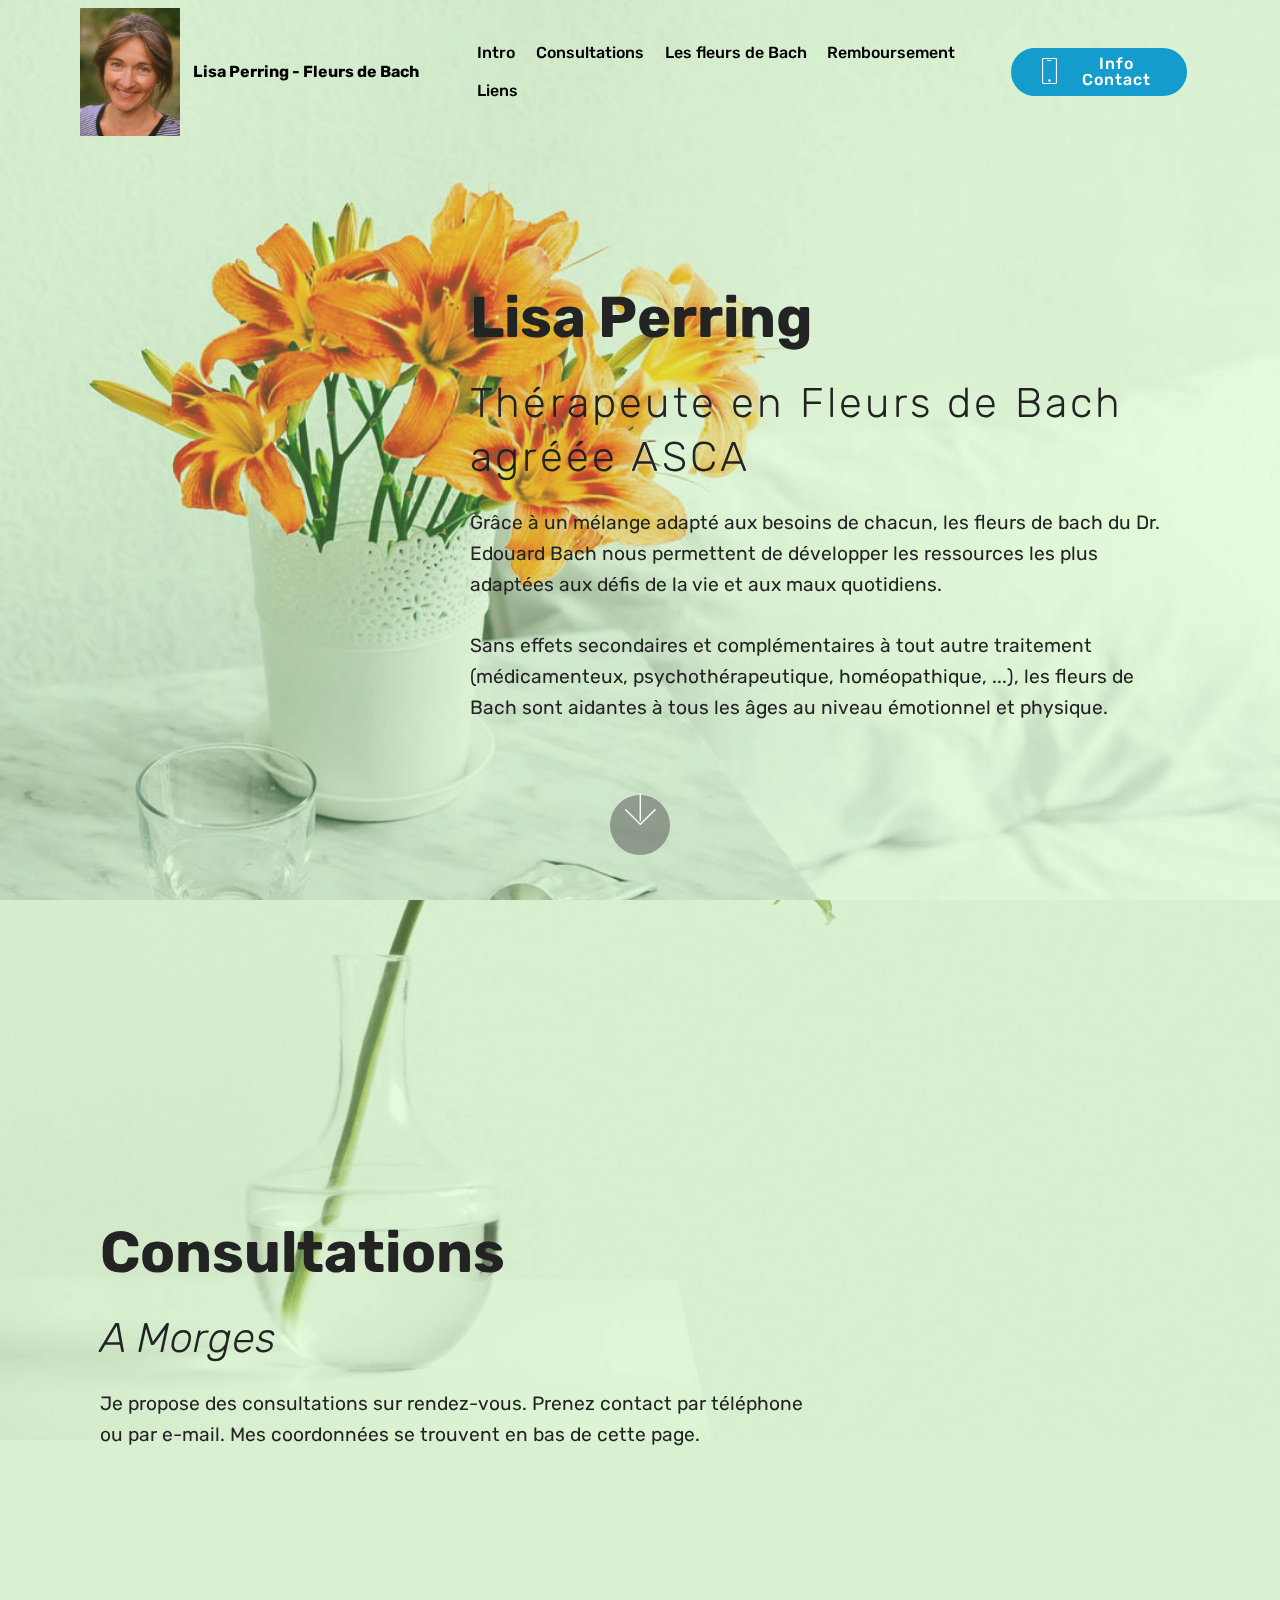
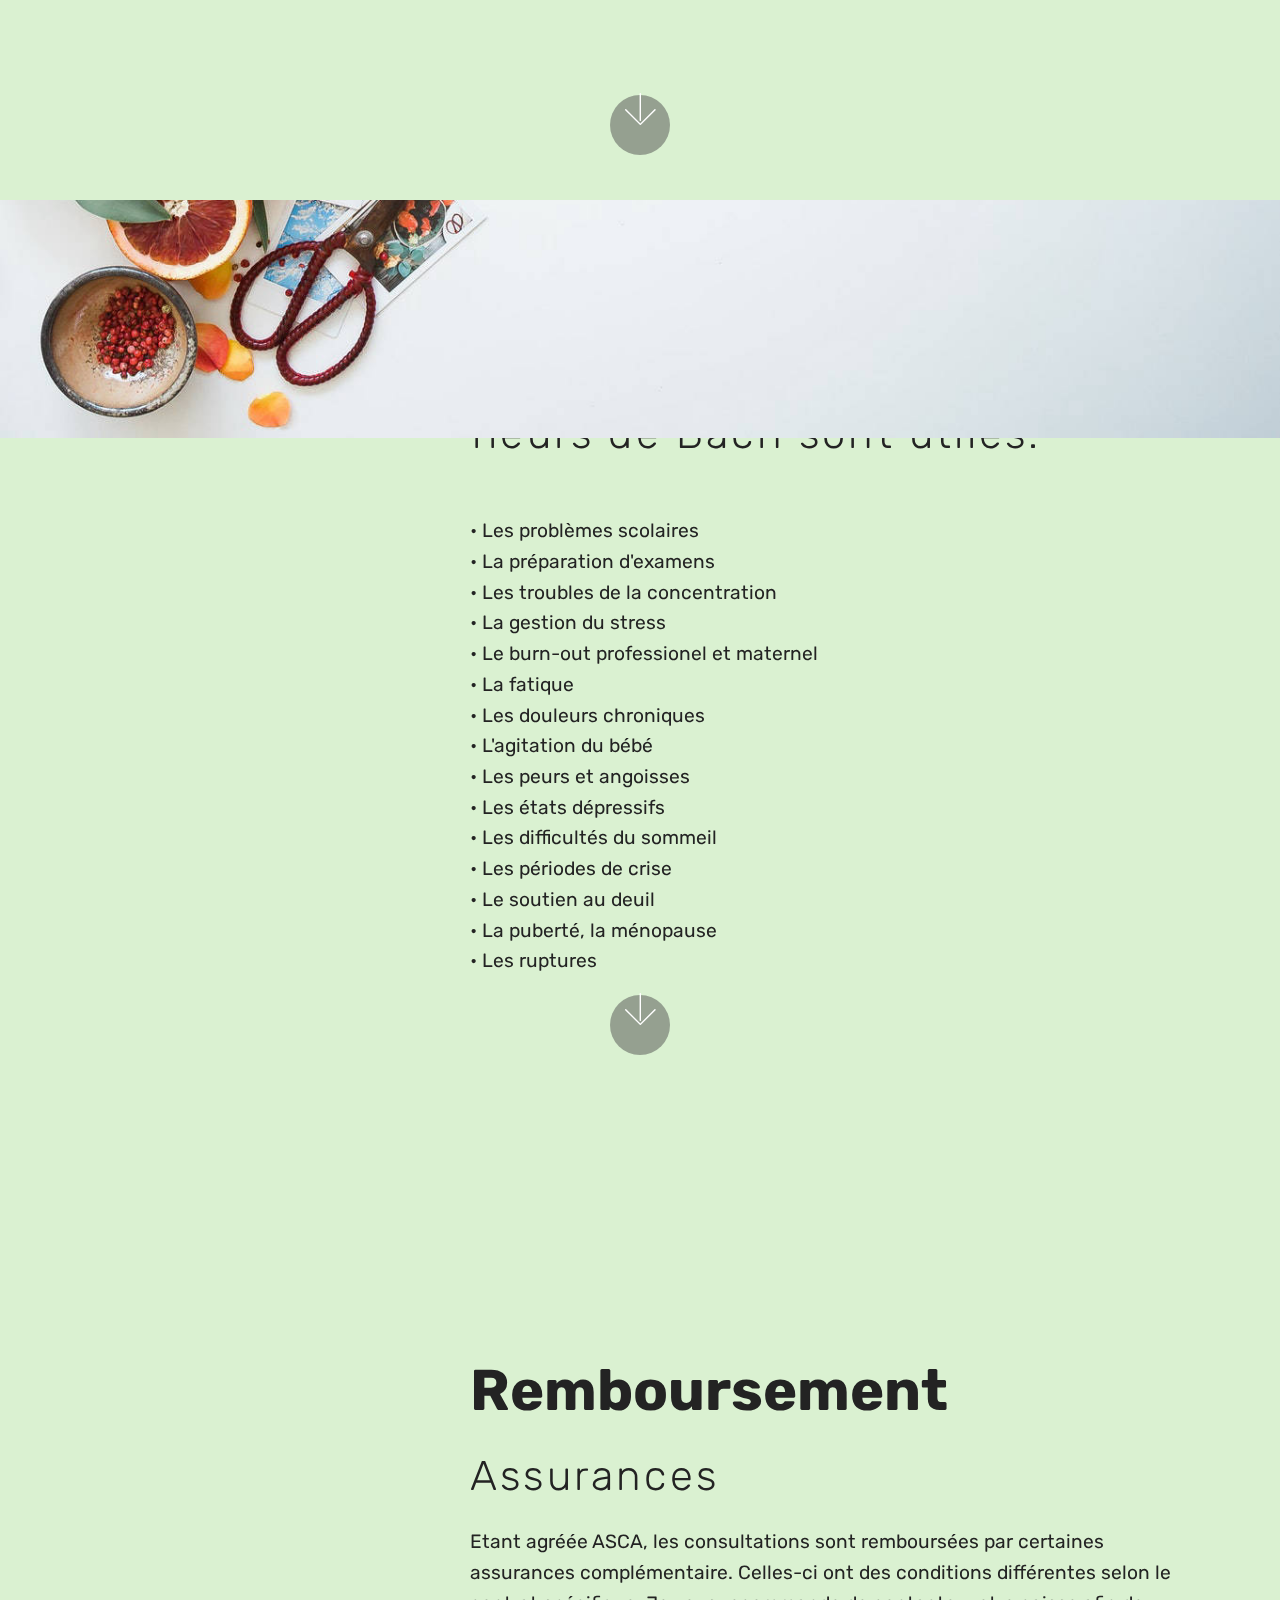
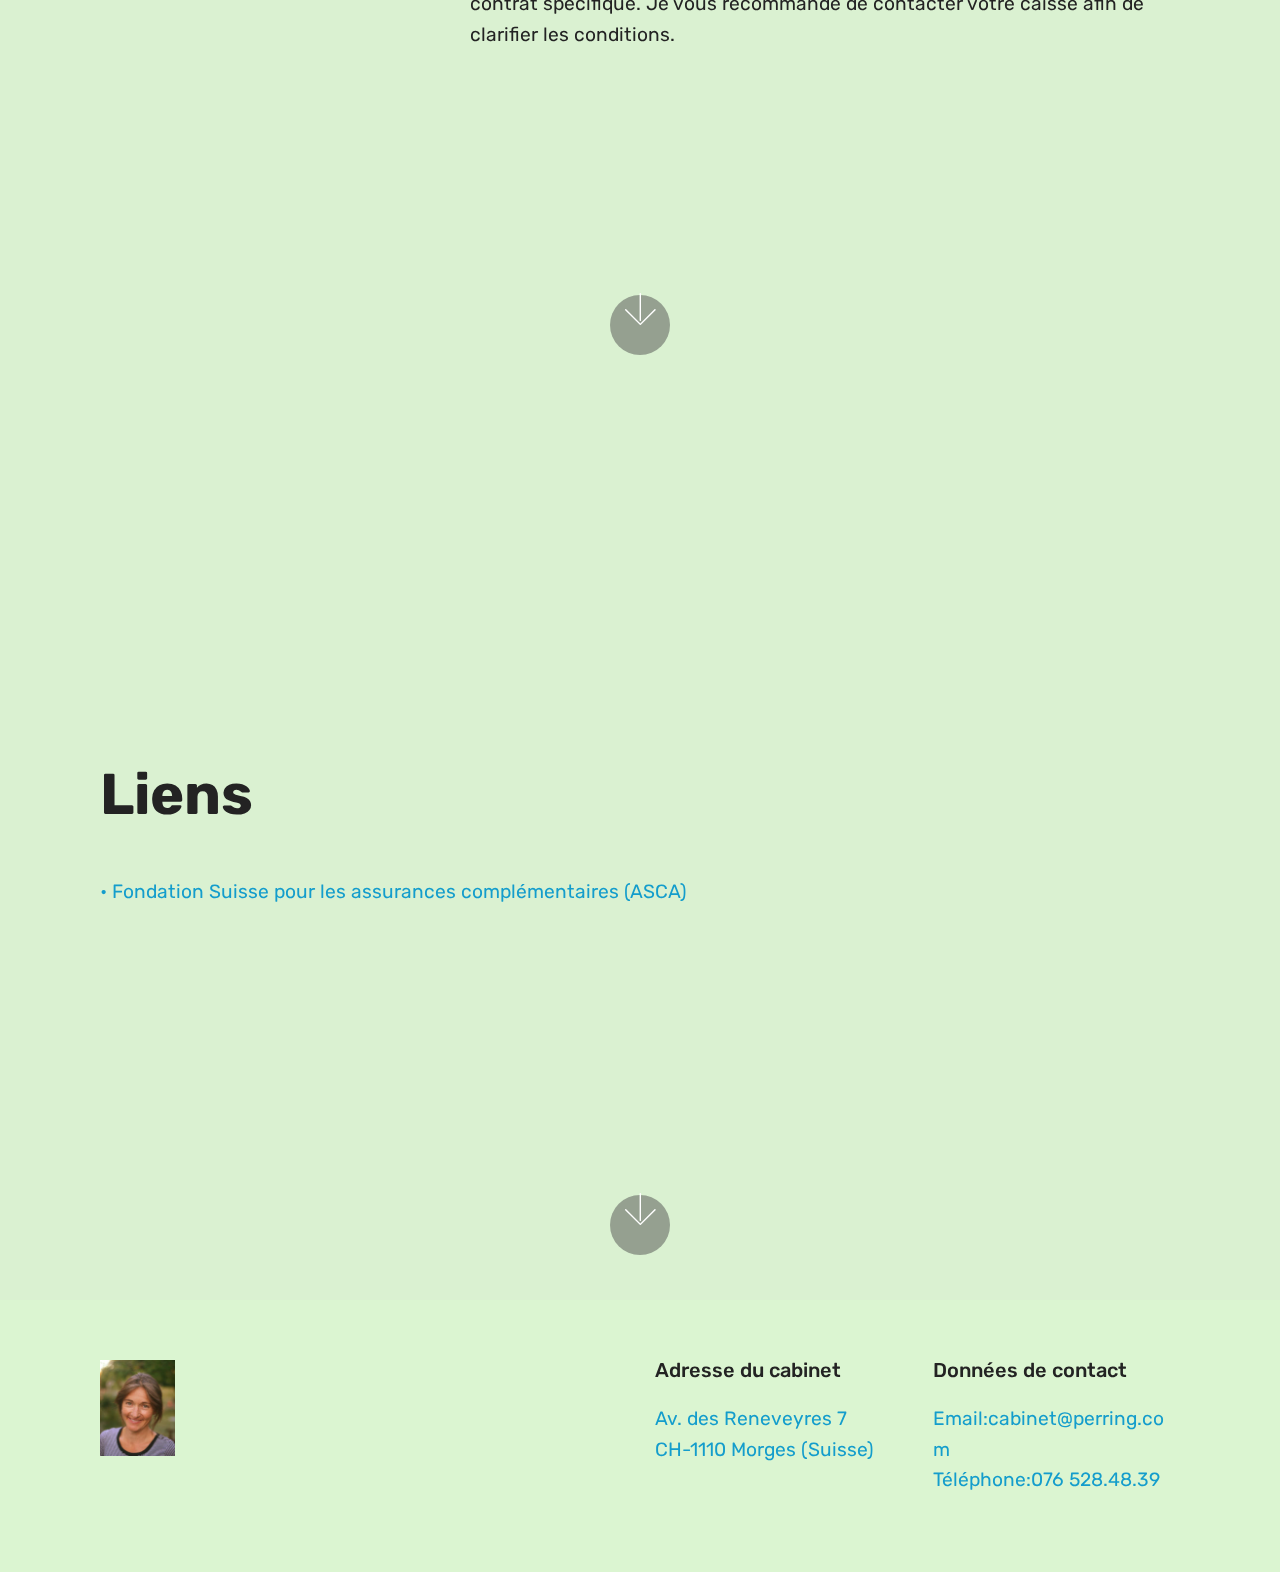
==== commit 2e919b51: "create github pages" ====
--- a/index.html
+++ b/index.html
@@ -66,7 +66,7 @@
     </nav>
 </section>
 
-<section class="engine"><a href="https://mobirise.ws">Mobirise</a></section><section class="header10 cid-r0YFsE77Mt mbr-fullscreen mbr-parallax-background" id="header10-7">
+<section class="engine"><a href="https://mobirise.ws/j">design free website</a></section><section class="header10 cid-r0YFsE77Mt mbr-fullscreen mbr-parallax-background" id="header10-7">
 
     
 
@@ -78,7 +78,7 @@
             <h1 class="mbr-section-title align-right mbr-bold pb-3 mbr-fonts-style display-1">
                 <br><br>Lisa Perring</h1>
             <h3 class="mbr-section-subtitle align-right mbr-light pb-3 mbr-fonts-style display-2">
-                Thérapeute en Fleurs de Bach agrée ASCA<br></h3>
+                Thérapeute en Fleurs de Bach agréée ASCA<br></h3>
             <p class="mbr-text align-right pb-3 mbr-fonts-style display-7">Grâce à un mélange adapté aux besoins de chacun, les fleurs de bach du Dr. Edouard Bach nous permettent de développer les ressources les plus adaptées aux défis de la vie et aux maux quotidiens.<br><br>Sans effets secondaires et complémentaires à tout autre traitement (médicamenteux, psychothérapeutique, homéopathique, ...), les fleurs de Bach sont aidantes à tous les âges au niveau émotionnel et physique.<br>
             </p>
             
@@ -157,7 +157,7 @@
             <h3 class="mbr-section-subtitle align-right mbr-light pb-3 mbr-fonts-style display-2">
                 Assurances
             </h3>
-            <p class="mbr-text align-right pb-3 mbr-fonts-style display-7">Etant agrée ASCA, les consultations sont remboursées par certaines assurances complémentaire. Celles-ci ont des conditions différentes selon le contrat spécifique. Je vous recommande de contacter votre caisse afin de clarifier les conditions. 
+            <p class="mbr-text align-right pb-3 mbr-fonts-style display-7">Etant agréée ASCA, les consultations sont remboursées par certaines assurances complémentaire. Celles-ci ont des conditions différentes selon le contrat spécifique. Je vous recommande de contacter votre caisse afin de clarifier les conditions. 
 <br>
 <br><br></p>
             
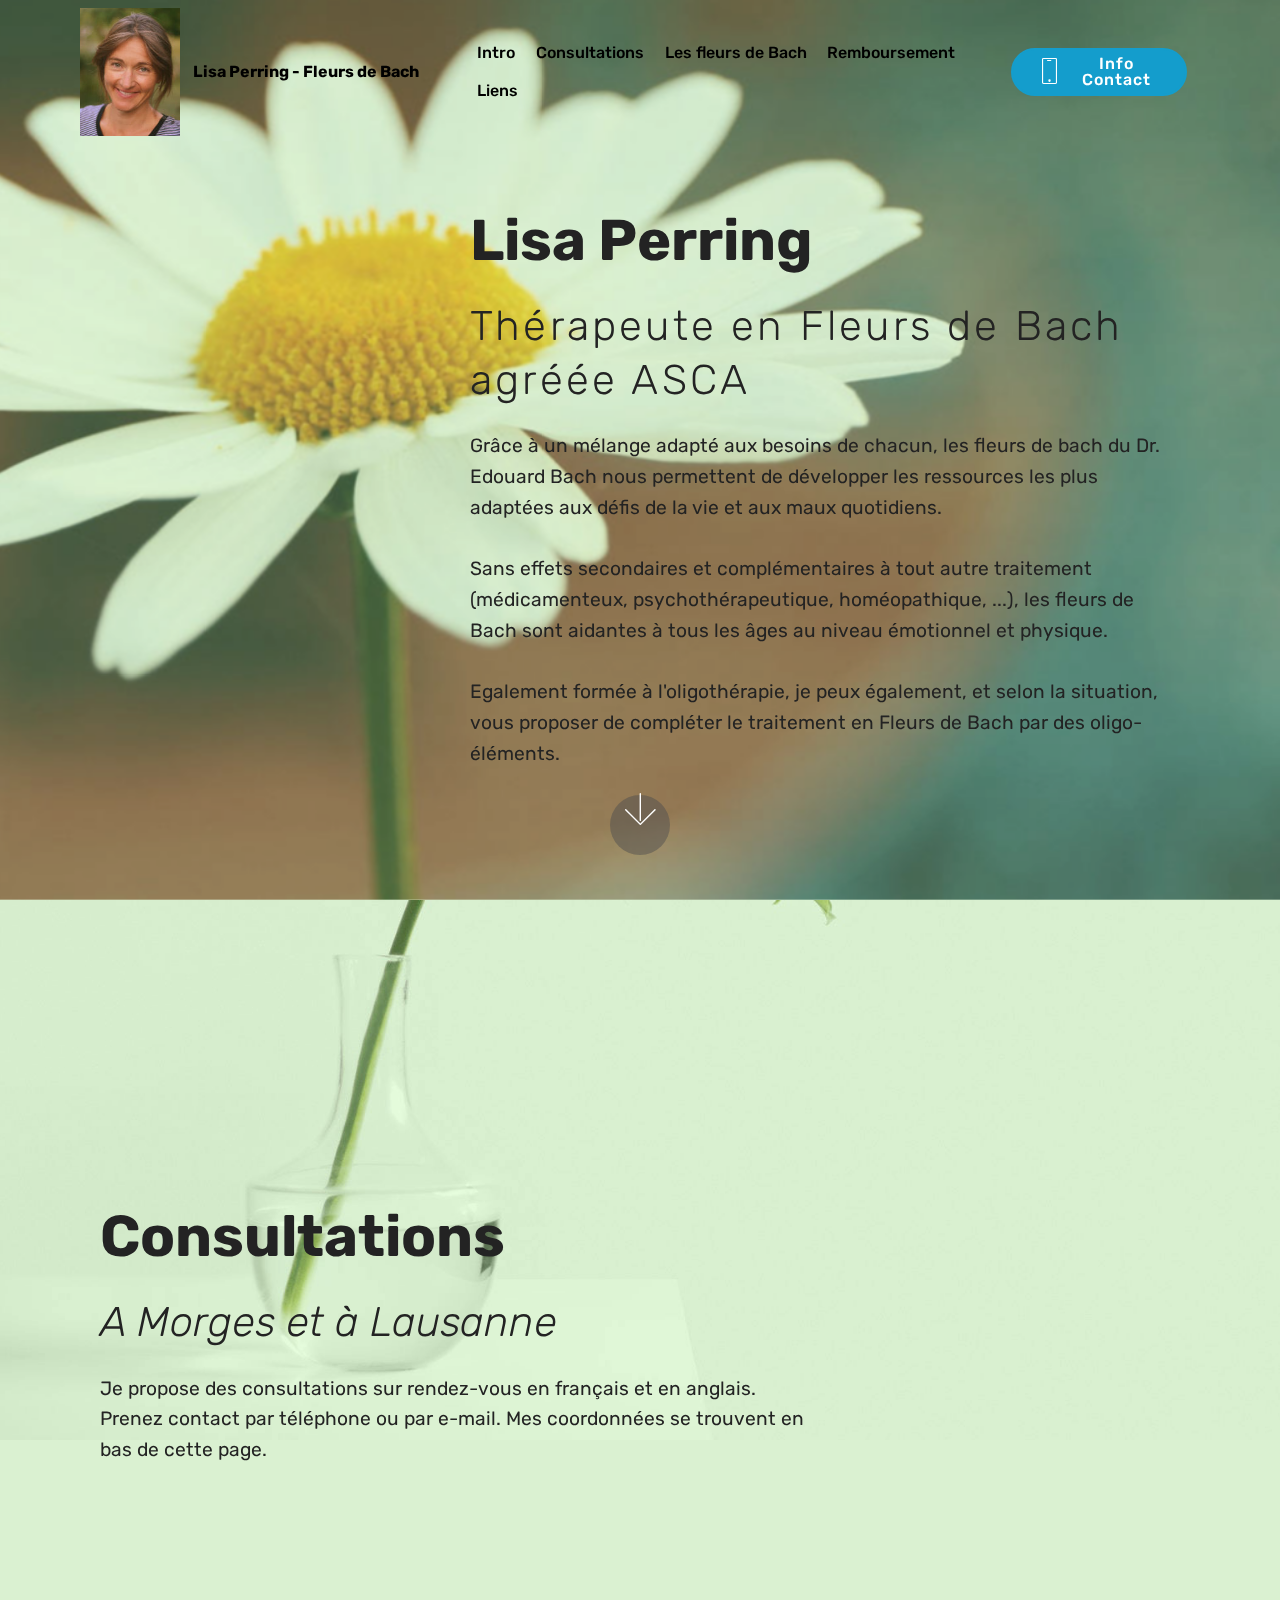
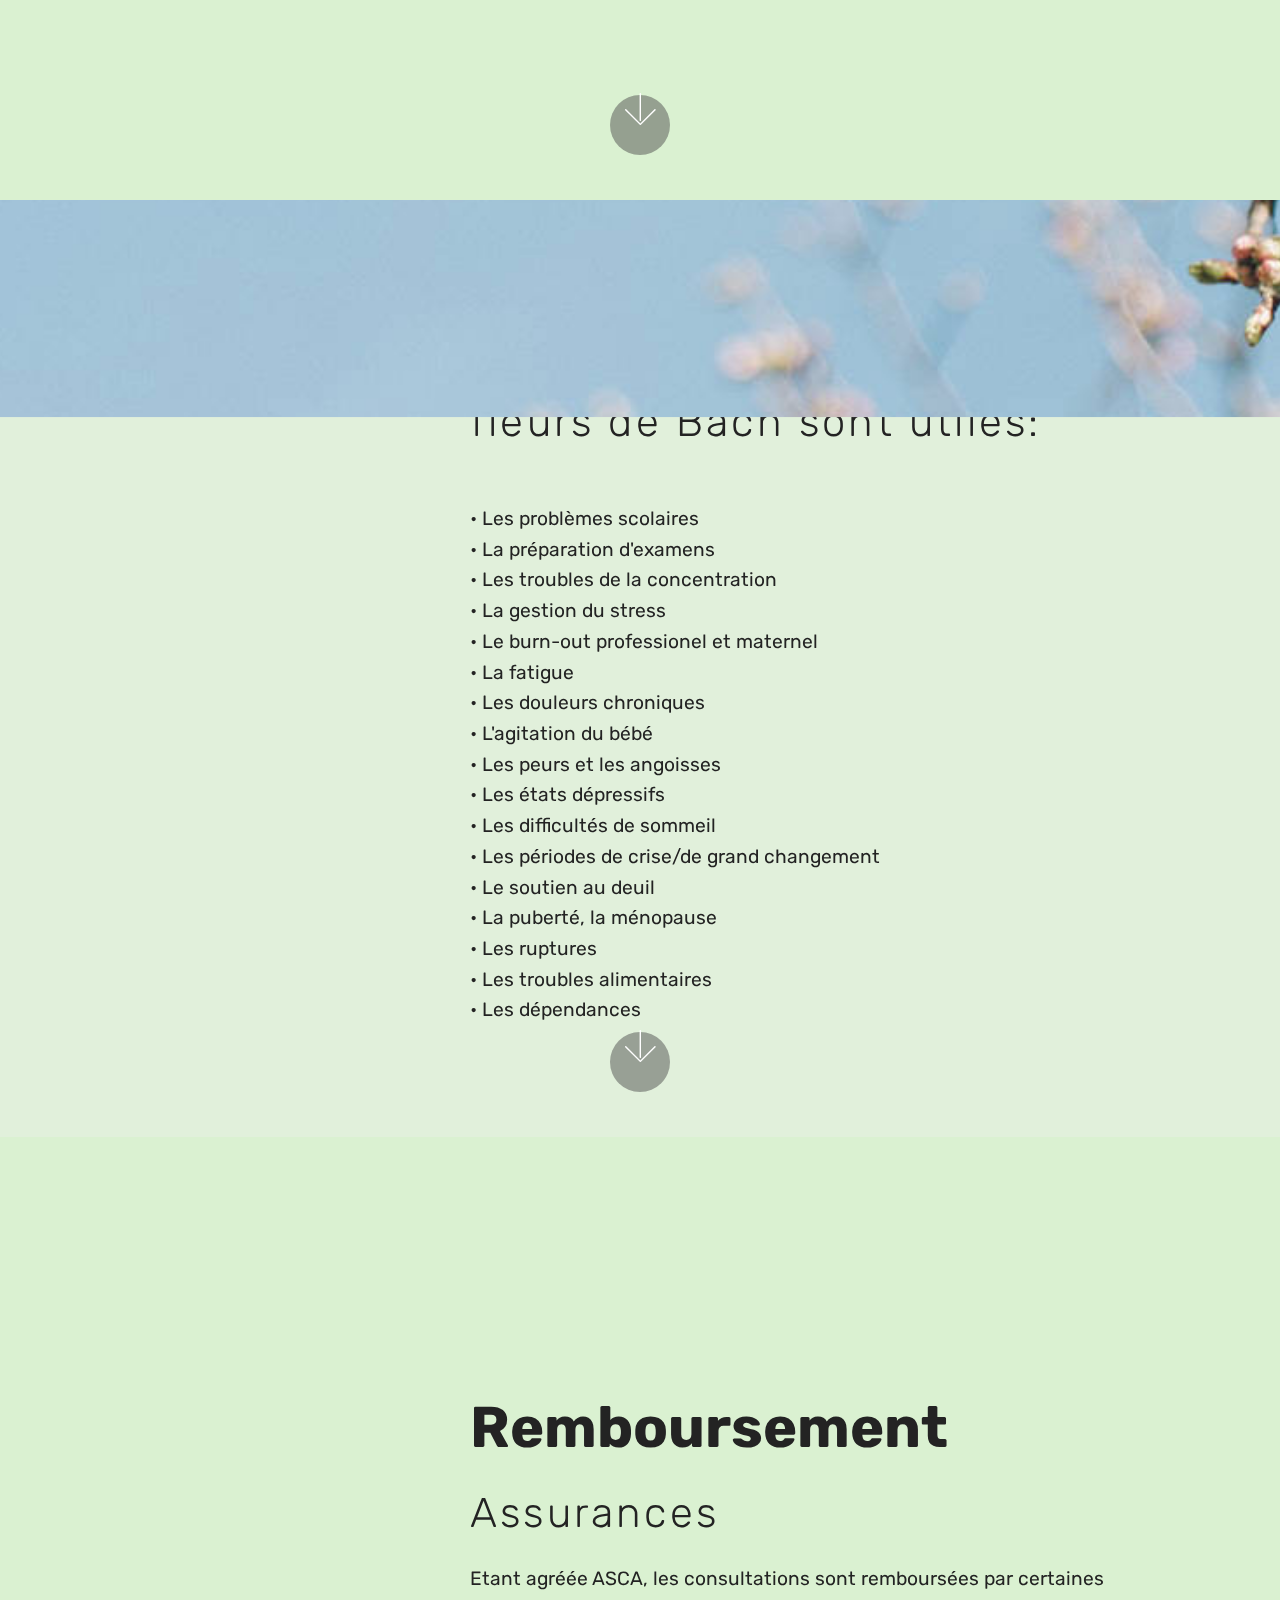
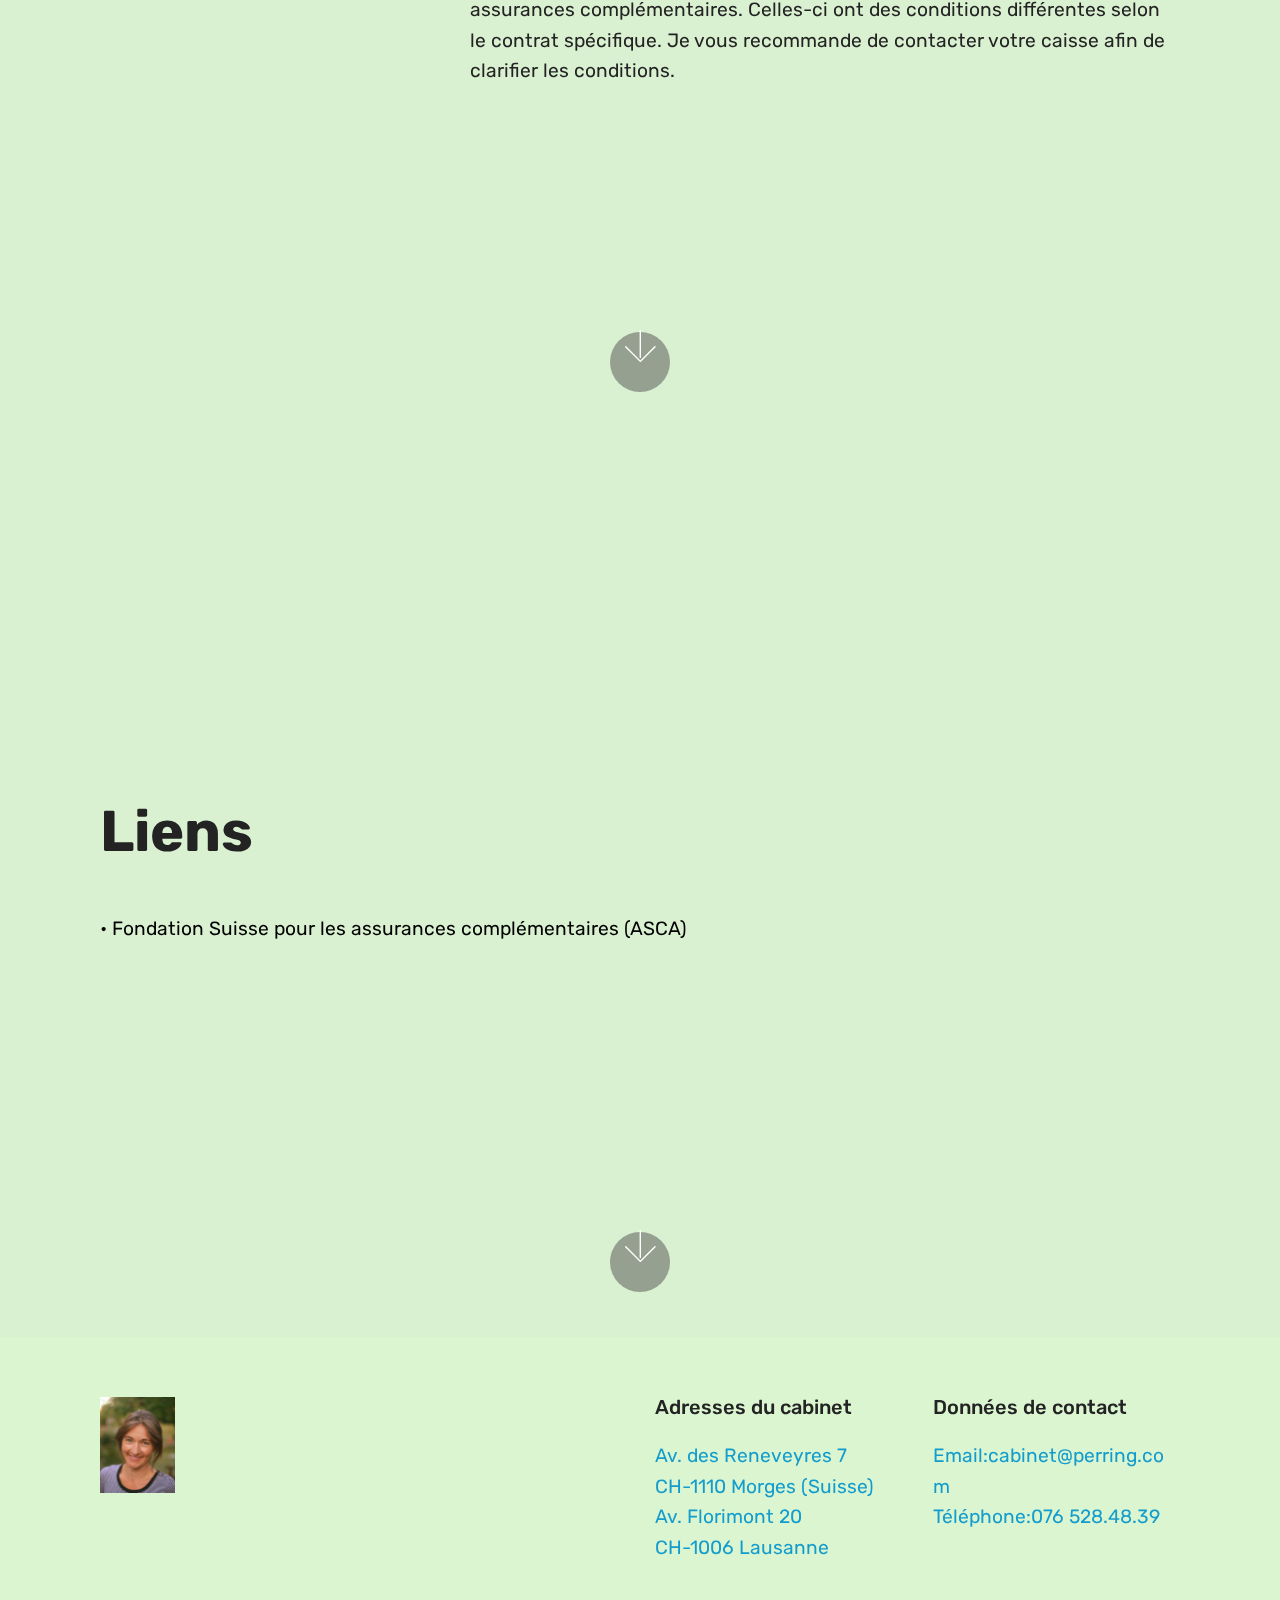
==== commit 613c4628: "create github pages" ====
--- a/index.html
+++ b/index.html
@@ -66,7 +66,7 @@
     </nav>
 </section>
 
-<section class="engine"><a href="https://mobirise.ws/j">design free website</a></section><section class="header10 cid-r0YFsE77Mt mbr-fullscreen mbr-parallax-background" id="header10-7">
+<section class="engine"><a href="https://mobirise.ws/p">open source web page builder</a></section><section class="header10 cid-r0YFsE77Mt mbr-fullscreen mbr-parallax-background" id="header10-7">
 
     
 
@@ -79,7 +79,7 @@
                 <br><br>Lisa Perring</h1>
             <h3 class="mbr-section-subtitle align-right mbr-light pb-3 mbr-fonts-style display-2">
                 Thérapeute en Fleurs de Bach agréée ASCA<br></h3>
-            <p class="mbr-text align-right pb-3 mbr-fonts-style display-7">Grâce à un mélange adapté aux besoins de chacun, les fleurs de bach du Dr. Edouard Bach nous permettent de développer les ressources les plus adaptées aux défis de la vie et aux maux quotidiens.<br><br>Sans effets secondaires et complémentaires à tout autre traitement (médicamenteux, psychothérapeutique, homéopathique, ...), les fleurs de Bach sont aidantes à tous les âges au niveau émotionnel et physique.<br>
+            <p class="mbr-text align-right pb-3 mbr-fonts-style display-7">Grâce à un mélange adapté aux besoins de chacun, les fleurs de bach du Dr. Edouard Bach nous permettent de développer les ressources les plus adaptées aux défis de la vie et aux maux quotidiens.<br><br>Sans effets secondaires et complémentaires à tout autre traitement (médicamenteux, psychothérapeutique, homéopathique, ...), les fleurs de Bach sont aidantes à tous les âges au niveau émotionnel et physique.<br><br>Egalement formée à l'oligothérapie, je peux également, et selon la situation, vous proposer de compléter le traitement en Fleurs de Bach par des oligo-éléments.<br><br>
             </p>
             
         </div>
@@ -104,9 +104,9 @@
             <h1 class="mbr-section-title align-left mbr-bold pb-3 mbr-fonts-style display-1">
                 Consultations</h1>
             <h3 class="mbr-section-subtitle align-left mbr-light pb-3 mbr-fonts-style display-2">
-                A Morges</h3>
+                A Morges et à Lausanne</h3>
             <p class="mbr-text align-left pb-3 mbr-fonts-style display-7">
-                Je propose des consultations sur rendez-vous. Prenez contact par téléphone ou par e-mail. Mes coordonnées se trouvent en bas de cette page.<br>
+                Je propose des consultations sur rendez-vous en français et en anglais. Prenez contact par téléphone ou par e-mail. Mes coordonnées se trouvent en bas de cette page.<br>
             </p>
             
         </div>
@@ -123,7 +123,7 @@
 
     
 
-    <div class="mbr-overlay" style="opacity: 0.3; background-color: rgb(173, 250, 144);">
+    <div class="mbr-overlay" style="opacity: 0.2; background-color: rgb(173, 250, 144);">
     </div>
 
     <div class="container">
@@ -131,7 +131,7 @@
             <h1 class="mbr-section-title align-right mbr-bold pb-3 mbr-fonts-style display-1">
                 Les fleurs de Bach</h1>
             <h3 class="mbr-section-subtitle align-right mbr-light pb-3 mbr-fonts-style display-2">Exemples de situations où les fleurs de Bach sont utiles:</h3>
-            <p class="mbr-text align-right pb-3 mbr-fonts-style display-7"><br>• Les problèmes scolaires<br>• La préparation d'examens<br>• Les troubles de la concentration<br>• La gestion du stress<br>• Le burn-out professionel et maternel<br>• La fatique<br>• Les douleurs chroniques<br>• L'agitation du bébé<br>• Les peurs et angoisses<br>• Les états dépressifs<br>• Les difficultés du sommeil<br>• Les périodes de crise<br>• Le soutien au deuil<br>• La puberté, la ménopause<br>• Les ruptures<br><br></p>
+            <p class="mbr-text align-right pb-3 mbr-fonts-style display-7"><br>• Les problèmes scolaires<br>• La préparation d'examens<br>• Les troubles de la concentration<br>• La gestion du stress<br>• Le burn-out professionel et maternel<br>• La fatigue<br>• Les douleurs chroniques<br>• L'agitation du bébé<br>• Les peurs et les angoisses<br>• Les états dépressifs<br>• Les difficultés de sommeil<br>• Les périodes de crise/de grand changement<br>• Le soutien au deuil<br>• La puberté, la ménopause<br>• Les ruptures<br>• Les troubles alimentaires<br>• Les dépendances<br><br></p>
             
         </div>
     </div>
@@ -157,7 +157,7 @@
             <h3 class="mbr-section-subtitle align-right mbr-light pb-3 mbr-fonts-style display-2">
                 Assurances
             </h3>
-            <p class="mbr-text align-right pb-3 mbr-fonts-style display-7">Etant agréée ASCA, les consultations sont remboursées par certaines assurances complémentaire. Celles-ci ont des conditions différentes selon le contrat spécifique. Je vous recommande de contacter votre caisse afin de clarifier les conditions. 
+            <p class="mbr-text align-right pb-3 mbr-fonts-style display-7">Etant agréée ASCA, les consultations sont remboursées par certaines assurances complémentaires. Celles-ci ont des conditions différentes selon le contrat spécifique. Je vous recommande de contacter votre caisse afin de clarifier les conditions. 
 <br>
 <br><br></p>
             
@@ -182,7 +182,7 @@
         <div class="media-container-column mbr-white col-md-8">
             <h1 class="mbr-section-title align-left mbr-bold pb-3 mbr-fonts-style display-1">Liens</h1>
             <h3 class="mbr-section-subtitle align-left mbr-light pb-3 mbr-fonts-style display-2"></h3>
-            <p class="mbr-text align-left pb-3 mbr-fonts-style display-7"><a href="http://www.asca.ch/" target="_blank">• Fondation Suisse pour les assurances complémentaires (ASCA)</a><br></p>
+            <p class="mbr-text align-left pb-3 mbr-fonts-style display-7"><a href="http://www.asca.ch/" target="_blank" class="text-black">• Fondation Suisse pour les assurances complémentaires (ASCA)</a><br></p>
             
         </div>
     </div>
@@ -214,8 +214,8 @@
                 <p class="mbr-text"><br><br></p>
             </div>
             <div class="col-12 col-md-3 mbr-fonts-style display-7">
-                <h5 class="pb-3">Adresse du cabinet&nbsp;</h5>
-                <p class="mbr-text"><a href="https://goo.gl/maps/WvQCCeCh9PP2" target="_blank">Av. des Reneveyres 7</a><br><a href="https://goo.gl/maps/WvQCCeCh9PP2" target="_blank">CH-1110 Morges (Suisse)</a></p>
+                <h5 class="pb-3">Adresses du cabinet&nbsp;</h5>
+                <p class="mbr-text"><a href="https://goo.gl/maps/WvQCCeCh9PP2" target="_blank">Av. des Reneveyres 7</a><br><a href="https://goo.gl/maps/WvQCCeCh9PP2" target="_blank">CH-1110 Morges (Suisse)</a><br><a href="https://goo.gl/maps/WvQCCeCh9PP2" target="_blank" class="text-primary">A</a>v. Florimont 20<br>CH-1006 Lausanne</p>
             </div>
             <div class="col-12 col-md-3 mbr-fonts-style display-7">
                 <h5 class="pb-3">Données de contact</h5>
--- a/assets/mobirise/css/mbr-additional.css
+++ b/assets/mobirise/css/mbr-additional.css
@@ -1754,7 +1754,7 @@
   color: #767676 !important;
 }
 .cid-r0YFsE77Mt {
-  background-image: url("../../../assets/images/mbr-1080x1080.jpg");
+  background-image: url("../../../assets/images/mbr-23-1620x1080.jpg");
 }
 .cid-r0YFsE77Mt .mbr-section-subtitle {
   letter-spacing: .2rem;
@@ -1796,7 +1796,7 @@
   color: #232323;
 }
 .cid-r0YLn61KOE {
-  background-image: url("../../../assets/images/mbr-1361x1080.jpg");
+  background-image: url("../../../assets/images/mbr-24-1620x1080.jpg");
 }
 .cid-r0YLn61KOE .mbr-section-subtitle {
   letter-spacing: .2rem;
@@ -1834,7 +1834,7 @@
   color: #232323;
 }
 .cid-r0ZU2WTufn {
-  background-image: url("../../../assets/images/background1.jpg");
+  background-image: url("../../../assets/images/mbr-1619x1080.jpg");
 }
 .cid-r0ZU2WTufn h1 {
   color: #616161;
@@ -1918,7 +1918,7 @@
   }
 }
 .cid-r0YBM4GACG P {
-  color: #232323;
+  color: #149dcc;
 }
 .cid-r0YBM4GACG H5 {
   color: #232323;
